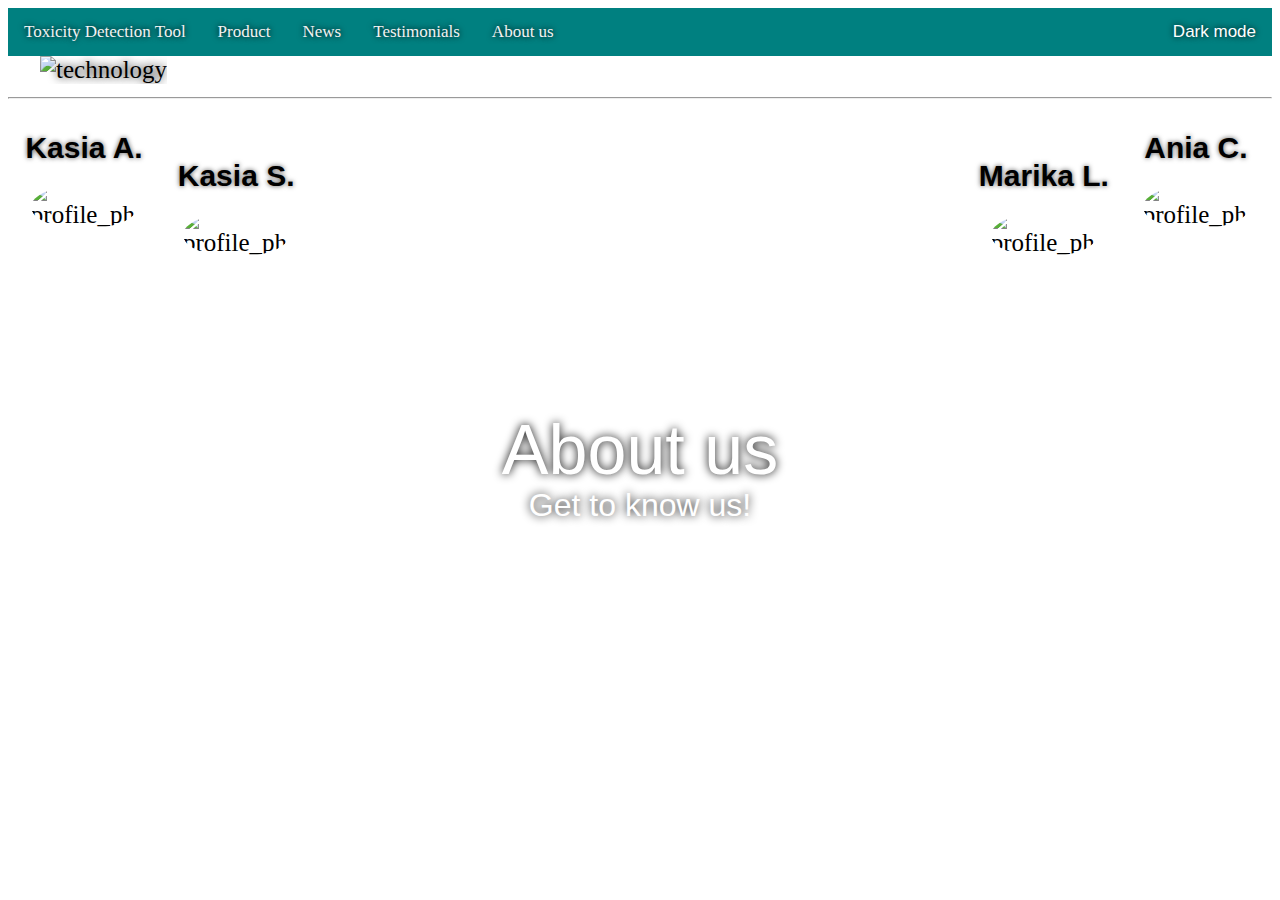
==== about_us.html @ d0967fb7 "Merge pull request #67 from NLP-UG-2020-21/lawrec" ====
<!DOCTYPE html>
<html>
<link rel="stylesheet" href="style_sheet.css">

    <div class="topnav">

        <a class = "chosen_one" href="./index.html">Toxicity Detection Tool</a>
        <a class = "chosen_one" href="./product.html">Product</a>
        <a class = "chosen_one" href="./news.html">News</a>
        <a class = "chosen_one" href="./testimonials.html">Testimonials</a>
        <a class = "chosen_one" href="./about_us.html">About us</a>
                      <!-- DARK MODE -->
        <button id='darkModeButton' class='dark darkbutton chosen_one' onclick='darkMode()'>Dark mode</button>
        <script>
          function darkMode() {
            var element = document.body;
            element.classList.toggle('dark-mode');
          }
          
    </script>

    </div>
    
    <div>
      <button onclick="topFunction()" id="myBtn" title="Go to top"><b>↑</b></button>
    </div>

    <div class="tab_title">
        <title>About us</title> 
        <link rel="icon" type="image/png" href="https://cdn2.iconfinder.com/data/icons/conceptual-mixed-2/50/frustration-angry-face-avatar-emoticon-512.png" sizes="16x10">
    </div>        

    <head>
        <meta name="viewport" content="width=device-width, initial-scale=1.0">
        <link href="https://cdn.jsdelivr.net/npm/bootstrap@5.1.3/dist/css/bootstrap.min.css" rel="stylesheet" integrity="sha384-1BmE4kWBq78iYhFldvKuhfTAU6auU8tT94WrHftjDbrCEXSU1oBoqyl2QvZ6jIW3" crossorigin="anonymous">    
    </head>

    <body>
        <div class="main_title">
            <img src="https://github.com/NLP-UG-2020-21/Wilki_Project/blob/main/Backgrounds%20and%20pictures/about_us.jpg?raw=true" alt="technology"  style="width:100%;">
            <div class="centered">About us</div>
            <a class ="reference1" href="#KasiaA"><br><br><br>Get to know us!</a>
        </div>
<hr>

        <div class="pic1">
          <h1 id="KasiaA">Kasia A.</h1>
            <center><div class="cool_photo">
              <img class="profile_photo" src="https://github.com/NLP-UG-2020-21/Wilki_Project/blob/main/Profile%20photos/ania.jpg?raw=true" alt="profile_photo" class="responsive"/>
              <div class="overlay">
                <div class="text">Hello World, I'm Kasia<br>
                  <br>
                    <a href="https://www.linkedin.com/in/katarzyna-sarzyńska-7593861b4/" target="_blank"><svg xmlns="http://www.w3.org/2000/svg" width="50" height="50" fill="currentColor" class="bi bi-linkedin" viewBox="0 0 16 16">
                      <path d="M0 1.146C0 .513.526 0 1.175 0h13.65C15.474 0 16 .513 16 1.146v13.708c0 .633-.526 1.146-1.175 1.146H1.175C.526 16 0 15.487 0 14.854V1.146zm4.943 12.248V6.169H2.542v7.225h2.401zm-1.2-8.212c.837 0 1.358-.554 1.358-1.248-.015-.709-.52-1.248-1.342-1.248-.822 0-1.359.54-1.359 1.248 0 .694.521 1.248 1.327 1.248h.016zm4.908 8.212V9.359c0-.216.016-.432.08-.586.173-.431.568-.878 1.232-.878.869 0 1.216.662 1.216 1.634v3.865h2.401V9.25c0-2.22-1.184-3.252-2.764-3.252-1.274 0-1.845.7-2.165 1.193v.025h-.016a5.54 5.54 0 0 1 .016-.025V6.169h-2.4c.03.678 0 7.225 0 7.225h2.4z"/>
                      </svg></a>
          
                      <a href="https://github.com/andkasia" target="_blank"><svg xmlns="http://www.w3.org/2000/svg" width="50" height="50" fill="black" class="bi bi-github" viewBox="0 0 16 16">
                      <path d="M8 0C3.58 0 0 3.58 0 8c0 3.54 2.29 6.53 5.47 7.59.4.07.55-.17.55-.38 0-.19-.01-.82-.01-1.49-2.01.37-2.53-.49-2.69-.94-.09-.23-.48-.94-.82-1.13-.28-.15-.68-.52-.01-.53.63-.01 1.08.58 1.23.82.72 1.21 1.87.87 2.33.66.07-.52.28-.87.51-1.07-1.78-.2-3.64-.89-3.64-3.95 0-.87.31-1.59.82-2.15-.08-.2-.36-1.02.08-2.12 0 0 .67-.21 2.2.82.64-.18 1.32-.27 2-.27.68 0 1.36.09 2 .27 1.53-1.04 2.2-.82 2.2-.82.44 1.1.16 1.92.08 2.12.51.56.82 1.27.82 2.15 0 3.07-1.87 3.75-3.65 3.95.29.25.54.73.54 1.48 0 1.07-.01 1.93-.01 2.2 0 .21.15.46.55.38A8.012 8.012 0 0 0 16 8c0-4.42-3.58-8-8-8z"/>
                      </svg></a>
                </div>
              </div>
            </div></center>
          </div>

        <div class="pic2">  
            <h1 class="Ania">Ania C.</h1>
            <center><div class="cool_photo">
                <img class="profile_photo" src="https://github.com/NLP-UG-2020-21/Wilki_Project/blob/main/Profile%20photos/ania.jpg?raw=true" alt="profile_photo" class="responsive"/>
                <div class="overlay">
                  <div class="text">Hi, my name is Ania. I have been working <br>
                    as an English tutor for several years. I graduated <br>
                    from English philology with a specialization in applied <br>
                    linguistics with English and Russian. New technologies <br>
                    became a new field of interest for me. I am taking part <br>
                    in few projects, trying to broaden my skills and knowledge <br>
                    especially in natural language processing.
                    <br><br>
                    <a href="https://www.linkedin.com/in/anna-cieśniewska-71a2a4217/" target="_blank"><svg xmlns="http://www.w3.org/2000/svg" width="50" height="50" fill="currentColor" class="bi bi-linkedin" viewBox="0 0 16 16">
                      <path d="M0 1.146C0 .513.526 0 1.175 0h13.65C15.474 0 16 .513 16 1.146v13.708c0 .633-.526 1.146-1.175 1.146H1.175C.526 16 0 15.487 0 14.854V1.146zm4.943 12.248V6.169H2.542v7.225h2.401zm-1.2-8.212c.837 0 1.358-.554 1.358-1.248-.015-.709-.52-1.248-1.342-1.248-.822 0-1.359.54-1.359 1.248 0 .694.521 1.248 1.327 1.248h.016zm4.908 8.212V9.359c0-.216.016-.432.08-.586.173-.431.568-.878 1.232-.878.869 0 1.216.662 1.216 1.634v3.865h2.401V9.25c0-2.22-1.184-3.252-2.764-3.252-1.274 0-1.845.7-2.165 1.193v.025h-.016a5.54 5.54 0 0 1 .016-.025V6.169h-2.4c.03.678 0 7.225 0 7.225h2.4z"/>
                      </svg></a>
          
                      <a href="https://github.com/AniaC97" target="_blank"><svg xmlns="http://www.w3.org/2000/svg" width="50" height="50" fill="black" class="bi bi-github" viewBox="0 0 16 16">
                      <path d="M8 0C3.58 0 0 3.58 0 8c0 3.54 2.29 6.53 5.47 7.59.4.07.55-.17.55-.38 0-.19-.01-.82-.01-1.49-2.01.37-2.53-.49-2.69-.94-.09-.23-.48-.94-.82-1.13-.28-.15-.68-.52-.01-.53.63-.01 1.08.58 1.23.82.72 1.21 1.87.87 2.33.66.07-.52.28-.87.51-1.07-1.78-.2-3.64-.89-3.64-3.95 0-.87.31-1.59.82-2.15-.08-.2-.36-1.02.08-2.12 0 0 .67-.21 2.2.82.64-.18 1.32-.27 2-.27.68 0 1.36.09 2 .27 1.53-1.04 2.2-.82 2.2-.82.44 1.1.16 1.92.08 2.12.51.56.82 1.27.82 2.15 0 3.07-1.87 3.75-3.65 3.95.29.25.54.73.54 1.48 0 1.07-.01 1.93-.01 2.2 0 .21.15.46.55.38A8.012 8.012 0 0 0 16 8c0-4.42-3.58-8-8-8z"/>
                      </svg></a></div>
                </div>
              </div></center>
        </div>
      
        <br> 

        <div class="pic3">
            <h1 class="KasiaS">Kasia S.</h1>
            <center><div class="cool_photo">
                <img class="profile_photo" src="https://github.com/NLP-UG-2020-21/Wilki_Project/blob/main/Profile%20photos/ania.jpg?raw=true" alt="profile_photo" class="responsive"/>
                <div class="overlay">
                  <div class="text"> I am an English translator with several years of <br>
                    experience, however, currently, my attention <br>
                    is mainly focused on natural language <br>
                    processing. I participated in several <br>
                    translation projects (mostly related to the <br>
                    translation of literature and games). I have <br>
                    also been editing and proofreading texts in <br>
                    the past. New technologies have recently <br>
                    become my interest, therefore, I try to create <br>
                    my programming projects.<br><br>
                    <a href="https://www.linkedin.com/in/katarzyna-sarzyńska-7593861b4/" target="_blank"><svg xmlns="http://www.w3.org/2000/svg" width="50" height="50" fill="currentColor" class="bi bi-linkedin" viewBox="0 0 16 16">
                      <path d="M0 1.146C0 .513.526 0 1.175 0h13.65C15.474 0 16 .513 16 1.146v13.708c0 .633-.526 1.146-1.175 1.146H1.175C.526 16 0 15.487 0 14.854V1.146zm4.943 12.248V6.169H2.542v7.225h2.401zm-1.2-8.212c.837 0 1.358-.554 1.358-1.248-.015-.709-.52-1.248-1.342-1.248-.822 0-1.359.54-1.359 1.248 0 .694.521 1.248 1.327 1.248h.016zm4.908 8.212V9.359c0-.216.016-.432.08-.586.173-.431.568-.878 1.232-.878.869 0 1.216.662 1.216 1.634v3.865h2.401V9.25c0-2.22-1.184-3.252-2.764-3.252-1.274 0-1.845.7-2.165 1.193v.025h-.016a5.54 5.54 0 0 1 .016-.025V6.169h-2.4c.03.678 0 7.225 0 7.225h2.4z"/>
                      </svg></a>
          
                      <a href="https://github.com/KSarzynska" target="_blank"><svg xmlns="http://www.w3.org/2000/svg" width="50" height="50" fill="black" class="bi bi-github" viewBox="0 0 16 16">
                      <path d="M8 0C3.58 0 0 3.58 0 8c0 3.54 2.29 6.53 5.47 7.59.4.07.55-.17.55-.38 0-.19-.01-.82-.01-1.49-2.01.37-2.53-.49-2.69-.94-.09-.23-.48-.94-.82-1.13-.28-.15-.68-.52-.01-.53.63-.01 1.08.58 1.23.82.72 1.21 1.87.87 2.33.66.07-.52.28-.87.51-1.07-1.78-.2-3.64-.89-3.64-3.95 0-.87.31-1.59.82-2.15-.08-.2-.36-1.02.08-2.12 0 0 .67-.21 2.2.82.64-.18 1.32-.27 2-.27.68 0 1.36.09 2 .27 1.53-1.04 2.2-.82 2.2-.82.44 1.1.16 1.92.08 2.12.51.56.82 1.27.82 2.15 0 3.07-1.87 3.75-3.65 3.95.29.25.54.73.54 1.48 0 1.07-.01 1.93-.01 2.2 0 .21.15.46.55.38A8.012 8.012 0 0 0 16 8c0-4.42-3.58-8-8-8z"/>
                      </svg></a>
                    </div>
                </div>
              </div></center>

        </div>

        <div class="pic4">
            <h1 class="Marika">Marika L.</h1>
            <center><div class="cool_photo">
                <img class="profile_photo" src="https://ibb.co/gFSH6Ht" alt="profile_photo" class="responsive"/>
                <div class="overlay">
                  <div class="text">Hello World, I'm Marika.I have completed my BA <br>
                    degree in Asia Pacific Studies. I am currently studying <br>
                    Natural Language Processing at the University of Gdansk.<br>
                    New technologies became a new field of interest for me. <br>
                    I am taking part in new projects to improve my skills.
                    <br><br>
                    <a href="https://www.linkedin.com/in/katarzyna-sarzyńska-7593861b4/" target="_blank"><svg xmlns="http://www.w3.org/2000/svg" width="50" height="50" fill="currentColor" class="bi bi-linkedin" viewBox="0 0 16 16">
                      <path d="M0 1.146C0 .513.526 0 1.175 0h13.65C15.474 0 16 .513 16 1.146v13.708c0 .633-.526 1.146-1.175 1.146H1.175C.526 16 0 15.487 0 14.854V1.146zm4.943 12.248V6.169H2.542v7.225h2.401zm-1.2-8.212c.837 0 1.358-.554 1.358-1.248-.015-.709-.52-1.248-1.342-1.248-.822 0-1.359.54-1.359 1.248 0 .694.521 1.248 1.327 1.248h.016zm4.908 8.212V9.359c0-.216.016-.432.08-.586.173-.431.568-.878 1.232-.878.869 0 1.216.662 1.216 1.634v3.865h2.401V9.25c0-2.22-1.184-3.252-2.764-3.252-1.274 0-1.845.7-2.165 1.193v.025h-.016a5.54 5.54 0 0 1 .016-.025V6.169h-2.4c.03.678 0 7.225 0 7.225h2.4z"/>
                      </svg></a>
          
                      <a href="https://github.com/mlawrec" target="_blank"><svg xmlns="http://www.w3.org/2000/svg" width="50" height="50" fill="black" class="bi bi-github" viewBox="0 0 16 16">
                      <path d="M8 0C3.58 0 0 3.58 0 8c0 3.54 2.29 6.53 5.47 7.59.4.07.55-.17.55-.38 0-.19-.01-.82-.01-1.49-2.01.37-2.53-.49-2.69-.94-.09-.23-.48-.94-.82-1.13-.28-.15-.68-.52-.01-.53.63-.01 1.08.58 1.23.82.72 1.21 1.87.87 2.33.66.07-.52.28-.87.51-1.07-1.78-.2-3.64-.89-3.64-3.95 0-.87.31-1.59.82-2.15-.08-.2-.36-1.02.08-2.12 0 0 .67-.21 2.2.82.64-.18 1.32-.27 2-.27.68 0 1.36.09 2 .27 1.53-1.04 2.2-.82 2.2-.82.44 1.1.16 1.92.08 2.12.51.56.82 1.27.82 2.15 0 3.07-1.87 3.75-3.65 3.95.29.25.54.73.54 1.48 0 1.07-.01 1.93-.01 2.2 0 .21.15.46.55.38A8.012 8.012 0 0 0 16 8c0-4.42-3.58-8-8-8z"/>
                      </svg></a>
                  </div>
                </div>
              </div></center>

        </div>
        <script src="java.js"></script>   
         <!--Loading screen-->   
         <div class='spinner-wrapper'>
          <div class="spinner"></div>
        </div>
        <script>
          let spinnerWrapper = document.querySelector('.spinner-wrapper');
      
          window.addEventListener('load', function () {
              // spinnerWrapper.style.display = 'none';
              spinnerWrapper.parentElement.removeChild(spinnerWrapper);
          });
      </script>

    </body>
</html>
---- style_sheet.css ----
/*Poniżej collapsable z indexu*/
#mainForm { 
  display: block;
  margin-left: auto;
  margin-right: auto;
  width: 40%;
  
}

/* Poniżej jest guzik do scroll up */
#myBtn {
  display: none; /* Hidden by default */
  position: fixed; /* Fixed/sticky position */
  bottom: 10px; /* Place the button at the bottom of the page */
  right: 10px; /* Place the button 30px from the right */
  z-index: 99; /* Make sure it does not overlap */
  border: none; /* Remove borders */
  outline: none; /* Remove outline */
  background-color: rgb(5, 83, 83); /* Set a background color */
  color: white; /* Text color */
  cursor: pointer; /* Add a mouse pointer on hover */
  padding: 15px; /* Some padding */
  border-radius: 20px; /* Rounded corners */
  font-size: 20px; /* Increase font size */
  font-family: 'Josefin Sans', sans-serif;
}

#myBtn:hover {
  background-color: #555; /* Add a dark-grey background on hover */
}
/* Powyżej jest guzik do scroll up */




/* Poniżej są obrazki z tekstem do about me */

.cool_photo {
  position: relative;
  width: 70%;

}

.profile_photo {
  border-radius: 50%;
  display: block;
  width: 100%;
  height: auto;
}

.responsive{
  width:100%;
  height:auto;
}

.overlay {
  position: absolute;
  bottom: 100%;
  left: 0;
  right: 0;
  background-color: rgb(5, 83, 83);
  overflow: hidden;
  width: 100%;
  height: 0;
  transition: .5s ease;
}

.cool_photo:hover .overlay {
  border-radius: 50%;
  opacity: 0.9;
  bottom: 0;
  height: 100%;
}

.text {
  white-space: nowrap; 
  color: white;
  font-size: 15px;
  position: absolute;
  overflow: hidden;
  top: 50%;
  left: 50%;
  transform: translate(-50%, -50%);
  -ms-transform: translate(-50%, -50%);
}

div.pic1 {
  float: left;
}

div.pic2 {
  float: right;
}

div.pic3 {
  float: left;
}

div.pic4 {
  float: right;
}
/* Powyżej są obrazki z tekstem do about me */


#textbox {
  width: 130px;
  box-sizing: border-box;
  border: 2px solid #ccc;
  border-radius: 4px;
  font-size: 16px;
  background-color: white;
  background-image: url('https://www.google.com/url?sa=i&url=https%3A%2F%2Ficon-icons.com%2Ficon%2Fwrite%2F176713&psig=AOvVaw1kFp3rC7qn74HLMUrngSrL&ust=1647290139997000&source=images&cd=vfe&ved=0CAsQjRxqFwoTCJjdjJX4w_YCFQAAAAAdAAAAABAF');
  background-position: 10px 10px; 
  background-repeat: no-repeat;
  padding: 12px 20px 12px 40px;
  transition: width 0.4s ease-in-out;
  margin-left: 60px;
}

#submitbutton {
  margin-left: 18cm;
  margin-left: 16cm;
  margin-bottom: 40px;
  margin-top: 20px;
}

.main_title {
  text-shadow: 0 0 10px rgb(0, 0, 0);
  width: 100%;
  max-width: 1200px;
  margin:auto;

}

.reference1{
  position: absolute;
  top: 50%;
  left: 50%;
  transform: translate(-50%, -50%);
  color: rgb(255, 255, 255);
  font-size: 32px;
  font-family: 'Josefin Sans', sans-serif;
  margin:auto;
}

.reference1:hover{
  position: absolute;
  top: 50%;
  left: 50%;
  transform: translate(-50%, -50%);
  color: rgb(5, 83, 83);
  font-size: 35px;
  font-family: 'Josefin Sans', sans-serif;
}

.chosen_one {
  text-shadow: 0 0 6px rgb(0, 0, 0);
}

.container {
    position: relative;
    text-align: center;
    color: white;
    display:flex;
  }

  /* Centered text */
.centered {
    position: absolute;
    top: 50%;
    left: 50%;
    transform: translate(-50%, -50%);
    color: white;
    font-size: 70px;
    font-family: 'Josefin Sans', sans-serif;
    margin:auto;
  }

/* Ania */

h1 {
  font-family: 'Josefin Sans', sans-serif;
  font-size: 30px;
  text-align: center;
  text-shadow: 0 0 5px rgb(87, 86, 86);
}

  h2 {
    font-family: 'Josefin Sans', sans-serif;
    font-size: 22px; 
	  position: relative;
	  background:teal;
	  border: 4px solid #fff;
	  padding: 4px 15px;
	  color: white;
	  border-radius: 20px;
    width: 700px;
  }

  h2:hover {
    font-family: 'Josefin Sans', sans-serif;
    font-size: 25px;
    background:cadetblue;
  }

  p {
    font-family: 'Josefin Sans', sans-serif;
    margin-left: 15px;
    text-align: center;

  }

  a:link {
    text-decoration: none;
  }

 /* Collapsible - to te składane menu, które można rozwinąć przez plusa z prawej :) */

 .collapsible {
  background-color: teal;
  color: white;
  cursor: pointer;
  padding: 10px;
  width: 90%;
  border: none;
  text-align: center;
  outline: none;
  font-size: 22px;
  text-align: center;
  margin-top: 10px;
  margin-bottom: 10px;
  margin-right: 150px;
  margin-left: 80px;
}

.active, .collapsible:hover {
  background-color: #339999;
}

.collapsible:after {
  content: '\002B';
  color: white;
  font-weight: bold;
  float: right;
  margin-left: 5px;
}

.collapsible.active:after {
  content: "\2212";
}

.content {
  padding: 0 18px;
  max-height: 0;
  overflow: hidden;
  transition: max-height 0.2s ease-out;

}
 /* Navigation bar style */
 .topnav {
  overflow: hidden;
  background-color: teal;
}

.topnav a {
  float: left;
  color: #f2f2f2;
  text-align: center;
  padding: 14px 16px;
  text-decoration: none;
  font-size: 17px;
}


.topnav a:hover {
  background-color: #d5e4e4;
  color: black;
}

.darkbutton:hover {
  background-color: #d5e4e4;
  color: black;  
}

.topnav a.active {
  background-color: #2c4747;
  color: white;
}
@media screen and (max-width:768px){
  p{font-size:1.5em;
} 
}
@media screen and (min-width:550px){
  p{font-size:1.5rem;
} 
}
@media screen  and (max-width:768px){
  h2{font-size:2em;
  }
}

@media screen  and (min-width:550px){
  h2{font-size:2.5em;
  }
}

@media screen  and (max-width:768px){
  h2{font-size:2rem;
  }
}

@media screen  and (max-width:768px){
  text{font-size:1.5em;
  }
}
@media screen  and (min-width:550px){
  text{font-size:1.75rem;
  }
}
/* BUTTONS DESIGN */
.radious {
  background-color: teal;
  color: white;
  border-radius: 20px ;
  border: none;
  text-align: center;
  padding: 10px 20px;
}
/* BUTTONS DESIGN koniec */


/* DARK MODE */
.darkbutton {
  background-color: teal;
  color: white;
  border: none;
  text-align: center;
  padding: 14px 16px;
  text-decoration: none;
  font-size: 17px;
  float: right;
}

body {
  background-color: white;
  color: black;
  font-size: 25px;
}

.dark-mode {
  background-color: black;
  color: white;
}


.dark-mode #textbox {
  background-color: black;
  color: white;
  text-align: justify;
}

.dark-mode .dark {
  background-color:teal;
  color: white;
  border-radius: 12px;
}

.dark-mode img {
  filter: brightness(40%);}
/* DARK MODE koniec */

/*textbox*/
#textbox {
  width: 90%;
  height: 50vh;
}

/*Loading screen*/
.spinner-wrapper{
  width: 100%;
  height: 100%;
  background-color: #ffffff;
  position: absolute;
  top: 0;
  left: 0;
  z-index: 9999;
  display: flex;
  align-items: center;
  justify-content: center;
}

.spinner {
  position: relative;
  width: 8rem;
  height: 8rem;
  border-radius: 50%;
}

.spinner::before,
.spinner:after{
  content: "";
  position: absolute;
  border-radius: 50%;
}

.spinner:before {
  width: 100%;
  height: 100%;
  background-image:linear-gradient(90deg, #124ee7 0%,#119684 100% );
  animation: spin .5s infinite linear;
  
}
.spinner:after {
  width: 90%;
  height: 90%;
  background-color: #ffffff;
  top: 50%;
  left: 50%;
  transform: translate(-50%, -50%);
}

@keyframes spin {
  to {
      transform: rotate(360deg);
  }
}

/*Infobox*/
.infoBox{
  font-size: larger;
  font-family:'Lucida Sans', 'Lucida Sans Regular', 'Lucida Grande', 'Lucida Sans Unicode', Geneva, Verdana, sans-serif;
  text-align: center;
  border-radius: 25px;
  margin: auto;
  width: 70%;
  border: 6px solid rgb(7, 133, 104);
  padding: 10px;
  }

  .infoBox2{
    font-size: larger;
    font-family:'Lucida Sans', 'Lucida Sans Regular', 'Lucida Grande', 'Lucida Sans Unicode', Geneva, Verdana, sans-serif;
    text-align: center;
    border-radius: 25px;
    margin: auto;
    width: 70%;
    border: 3px solid rgb(7, 133, 104);
    padding: 10px;
    }

  .date {
    font-size:small;
    color: #555;
    text-align: center;
  }


/* testimonials design */

#testimonials p {
  text-align: left;
}

#testimonials h5 {
  border: solid teal;
  margin-left: 18cm;
  height: 31px;
  width: 90px;
  background-color: teal;
  border-radius: 25px;
  text-align: center;
  text-shadow: 0 0 5px #9fd3c7;
  color: white;
}

/*#score {
  border: solid teal;
  margin-left: 18cm;
  height: 70px;
  width: 150px;
  background-color: teal;
  border-radius: 25px;
  text-align: center;
  text-shadow: 0 0 5px #9fd3c7;
  color: white;
}*/
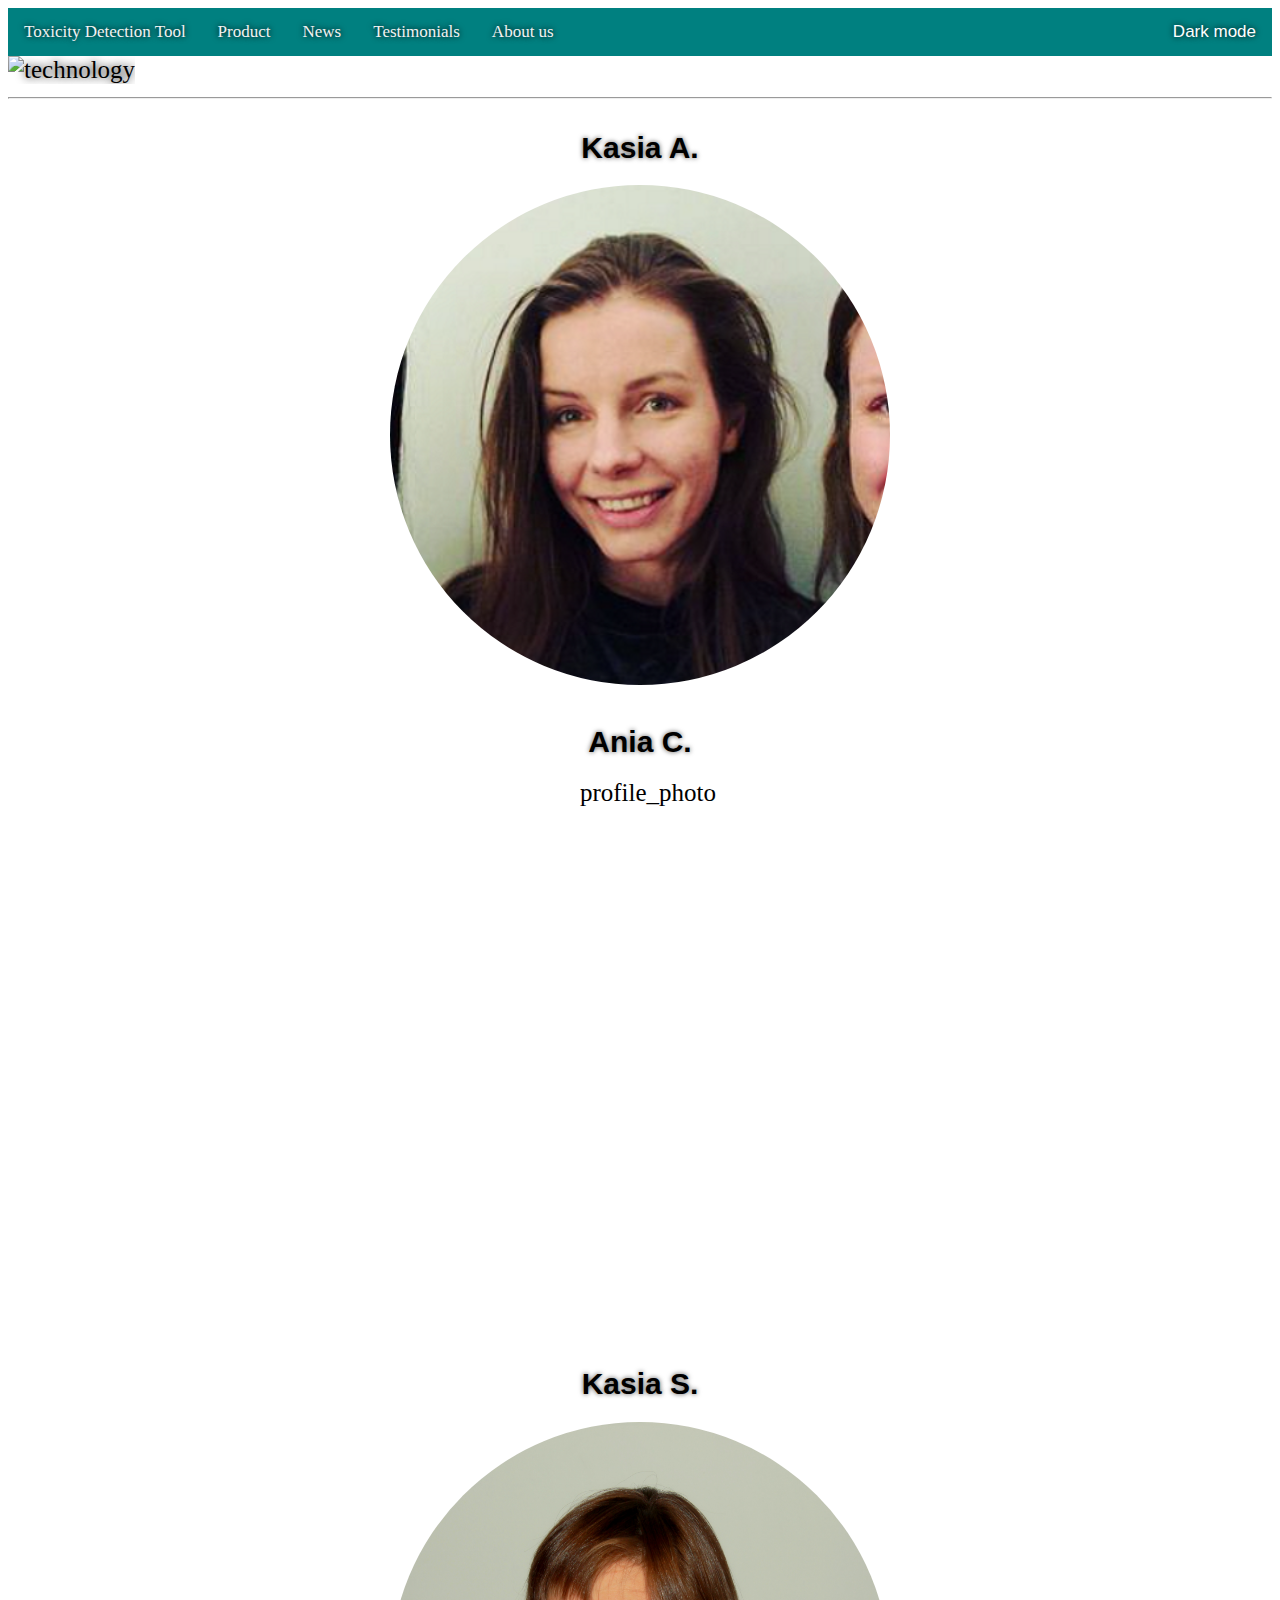
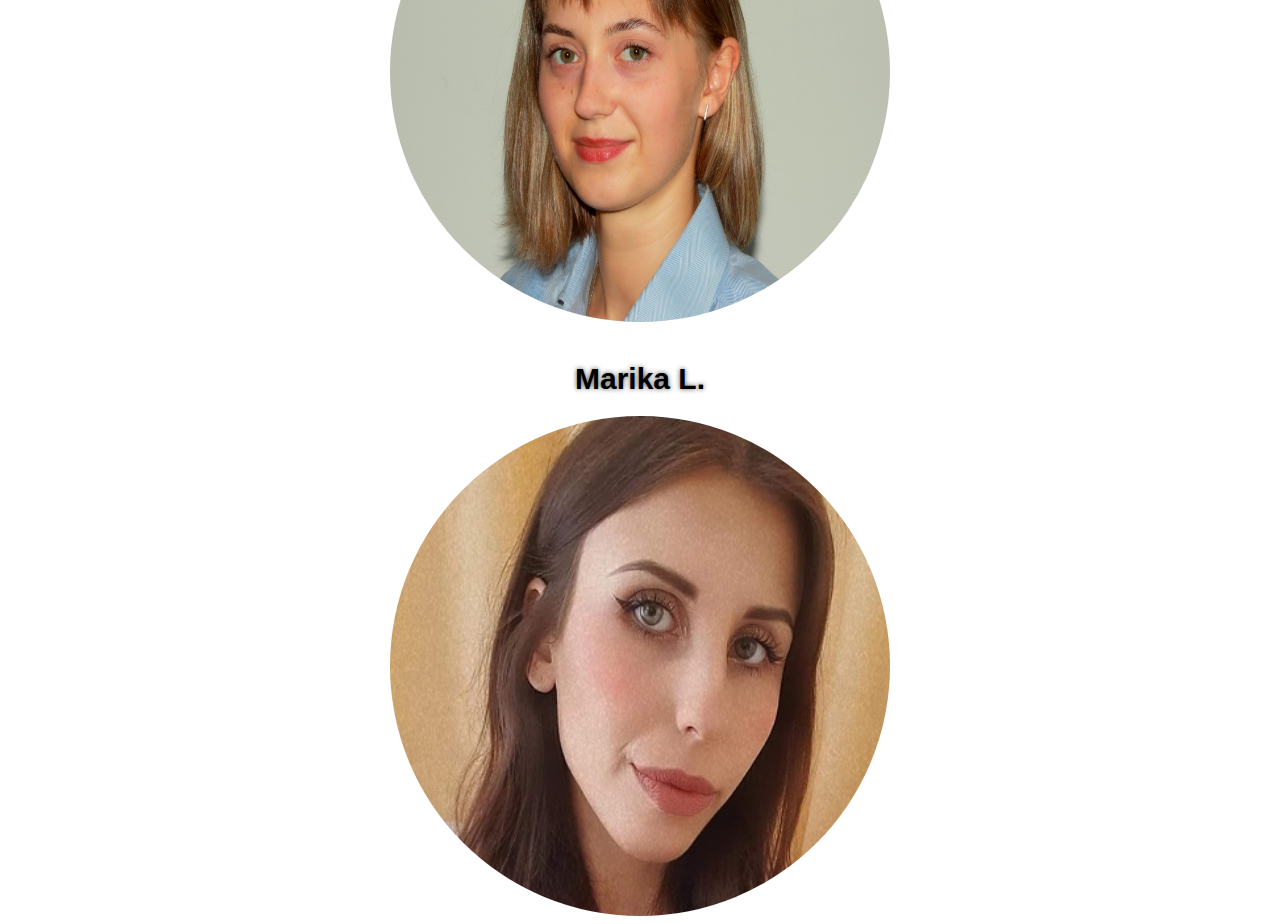
==== commit b6e04b69: "Poprawione zdjęcia" ====
--- a/about_us.html
+++ b/about_us.html
@@ -42,11 +42,11 @@
             <a class ="reference1" href="#KasiaA"><br><br><br>Get to know us!</a>
         </div>
 <hr>
-
+<div id="photo_container">
         <div class="pic1">
           <h1 id="KasiaA">Kasia A.</h1>
             <center><div class="cool_photo">
-              <img class="profile_photo" src="https://github.com/NLP-UG-2020-21/Wilki_Project/blob/main/Profile%20photos/ania.jpg?raw=true" alt="profile_photo" class="responsive"/>
+              <img class="profile_photo" src="Profile%20photos/kasiaa.png" alt="profile_photo" class="responsive"/>
               <div class="overlay">
                 <div class="text">Hello World, I'm Kasia<br>
                   <br>
@@ -65,7 +65,7 @@
         <div class="pic2">  
             <h1 class="Ania">Ania C.</h1>
             <center><div class="cool_photo">
-                <img class="profile_photo" src="https://github.com/NLP-UG-2020-21/Wilki_Project/blob/main/Profile%20photos/ania.jpg?raw=true" alt="profile_photo" class="responsive"/>
+                <img class="profile_photo" src="https://github.com/NLP-UG-2020-21/Wilki_Project/blob/main/Profile%20photos/278150816_368086591901775_7564695880168976261_n.jpg?raw=true" alt="profile_photo" class="responsive"/>
                 <div class="overlay">
                   <div class="text">Hi, my name is Ania. I have been working <br>
                     as an English tutor for several years. I graduated <br>
@@ -91,7 +91,7 @@
         <div class="pic3">
             <h1 class="KasiaS">Kasia S.</h1>
             <center><div class="cool_photo">
-                <img class="profile_photo" src="https://github.com/NLP-UG-2020-21/Wilki_Project/blob/main/Profile%20photos/ania.jpg?raw=true" alt="profile_photo" class="responsive"/>
+                <img class="profile_photo" src="Profile%20photos/kasia_s.jpg.JPG" alt="profile_photo" class="responsive"/>
                 <div class="overlay">
                   <div class="text"> I am an English translator with several years of <br>
                     experience, however, currently, my attention <br>
@@ -119,7 +119,7 @@
         <div class="pic4">
             <h1 class="Marika">Marika L.</h1>
             <center><div class="cool_photo">
-                <img class="profile_photo" src="https://ibb.co/gFSH6Ht" alt="profile_photo" class="responsive"/>
+                <img class="profile_photo" src="Profile%20photos/281904317-720325456055385-2024247439841863436-n.jpg" alt="profile_photo" class="responsive"/>
                 <div class="overlay">
                   <div class="text">Hello World, I'm Marika.I have completed my BA <br>
                     degree in Asia Pacific Studies. I am currently studying <br>
@@ -139,7 +139,8 @@
               </div></center>
 
         </div>
-        <script src="java.js"></script>   
+      </div>
+        <script src="script.js"></script>   
          <!--Loading screen-->   
          <div class='spinner-wrapper'>
           <div class="spinner"></div>
--- a/style_sheet.css
+++ b/style_sheet.css
@@ -37,8 +37,11 @@
 
 .cool_photo {
   position: relative;
-  width: 70%;
-
+}
+
+.cool_photo img {
+  width: 500px;
+  height:500px;
 }
 
 .profile_photo {
@@ -84,7 +87,18 @@
   -ms-transform: translate(-50%, -50%);
 }
 
-div.pic1 {
+#photo_container {
+  display: flex;
+  flex-wrap: wrap;
+  flex-direction: column;
+  gap: 20px;
+}
+
+#photo_container > div {
+  margin: auto;
+}
+
+/* div.pic1 {
   float: left;
 }
 
@@ -98,7 +112,7 @@
 
 div.pic4 {
   float: right;
-}
+} */
 /* Powyżej są obrazki z tekstem do about me */
 
 
@@ -126,8 +140,8 @@
 
 .main_title {
   text-shadow: 0 0 10px rgb(0, 0, 0);
-  width: 100%;
-  max-width: 1200px;
+  /*width: 100%;
+  max-width: 1200px;*/
   margin:auto;
 
 }
@@ -286,7 +300,9 @@
   background-color: #2c4747;
   color: white;
 }
-@media screen and (max-width:768px){
+
+/*RESPONSIVENESS*/
+/*@media screen and (max-width:768px){
   p{font-size:1.5em;
 } 
 }
@@ -315,8 +331,8 @@
 }
 @media screen  and (min-width:550px){
   text{font-size:1.75rem;
-  }
-}
+  } 
+}*/
 /* BUTTONS DESIGN */
 .radious {
   background-color: teal;
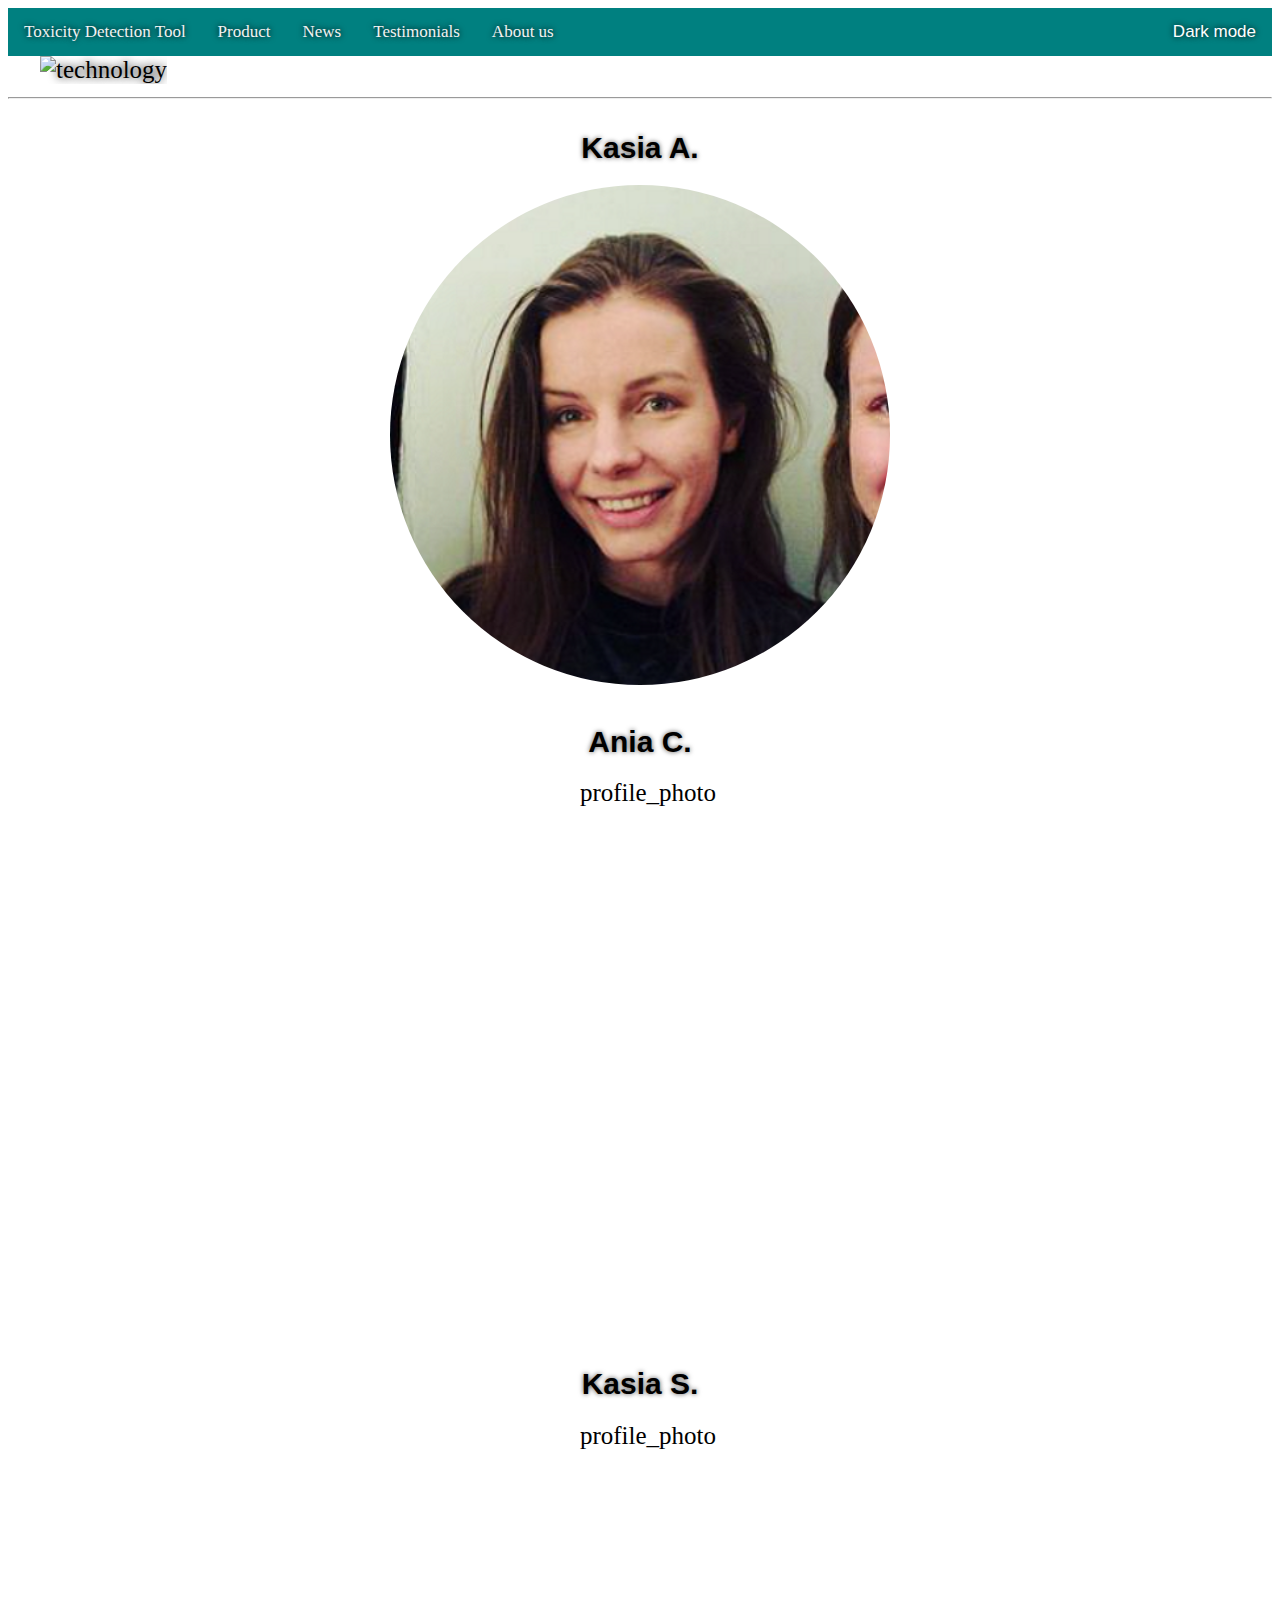
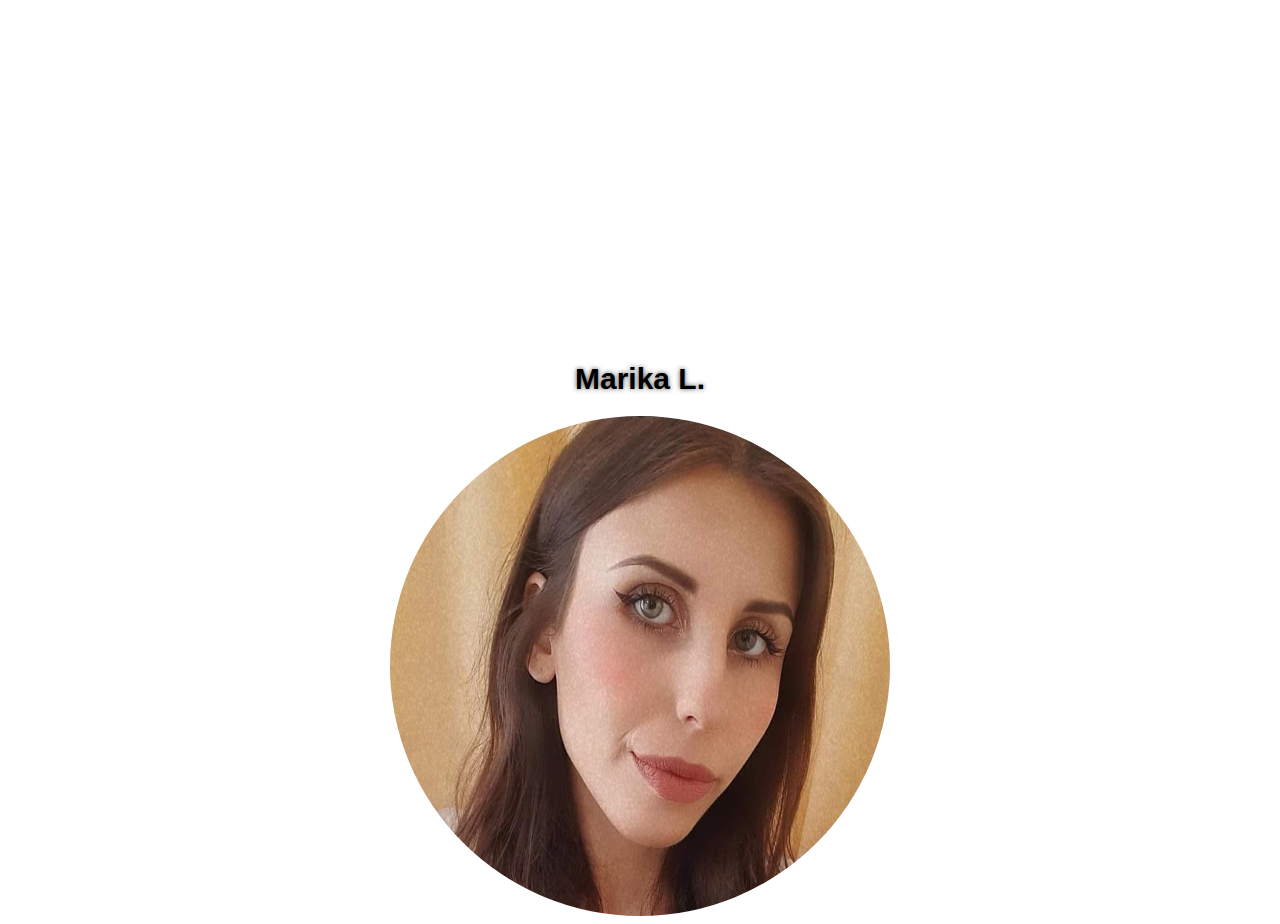
==== commit 771fea11: "troche poprawiłam wykresy" ====
--- a/about_us.html
+++ b/about_us.html
@@ -91,7 +91,7 @@
         <div class="pic3">
             <h1 class="KasiaS">Kasia S.</h1>
             <center><div class="cool_photo">
-                <img class="profile_photo" src="Profile%20photos/kasia_s.jpg.JPG" alt="profile_photo" class="responsive"/>
+                <img class="profile_photo" src="https://github.com/NLP-UG-2020-21/Wilki_Project/blob/main/Profile%20photos/kasia_s.jpg.JPG?raw=true" alt="profile_photo" class="responsive"/>
                 <div class="overlay">
                   <div class="text"> I am an English translator with several years of <br>
                     experience, however, currently, my attention <br>
--- a/style_sheet.css
+++ b/style_sheet.css
@@ -115,33 +115,60 @@
 } */
 /* Powyżej są obrazki z tekstem do about me */
 
-
-#textbox {
+#textBox {
+width: 80%;
+vertical-align: text-top;
+background-color:rgb(232, 240, 254);
+  height:200px;
+  font-size:large;
+  color: #000000;
+  margin: 0 auto;
+  padding-bottom: 175px;
+
+  position:relative; left:10%;
+}
+  #textBox input {
+    background-color:rgb(232, 240, 254);
+    vertical-align: text-top;
+    color: #000000;
+   }
+   .dark-mode #textBox {
+    width: 80%;
+    vertical-align: text-top;
+    background-color:rgb(115, 121, 131);
+      height:200px;
+      font-size:large;
+      color: #000000;
+      margin: 0 auto;
+      padding-bottom: 175px;}
+
+/*#textbox {
   width: 130px;
   box-sizing: border-box;
-  border: 2px solid #ccc;
+  border: 2px solid rgb(96, 96, 96);
   border-radius: 4px;
   font-size: 16px;
-  background-color: white;
+  background-color: rgb(96, 96, 96);
   background-image: url('https://www.google.com/url?sa=i&url=https%3A%2F%2Ficon-icons.com%2Ficon%2Fwrite%2F176713&psig=AOvVaw1kFp3rC7qn74HLMUrngSrL&ust=1647290139997000&source=images&cd=vfe&ved=0CAsQjRxqFwoTCJjdjJX4w_YCFQAAAAAdAAAAABAF');
   background-position: 10px 10px; 
   background-repeat: no-repeat;
   padding: 12px 20px 12px 40px;
   transition: width 0.4s ease-in-out;
   margin-left: 60px;
-}
+}*/
 
 #submitbutton {
-  margin-left: 18cm;
-  margin-left: 16cm;
-  margin-bottom: 40px;
-  margin-top: 20px;
-}
+  display: block;
+  margin: 0 auto;
+  color: #d5e4e4;
+  background-color:rgb(5, 83, 83);
+}
+
 
 .main_title {
   text-shadow: 0 0 10px rgb(0, 0, 0);
-  /*width: 100%;
-  max-width: 1200px;*/
+  width: 100%;
+  max-width: 1200px;
   margin:auto;
 
 }
@@ -209,6 +236,7 @@
 	  color: white;
 	  border-radius: 20px;
     width: 700px;
+    margin: 0 auto;
   }
 
   h2:hover {
@@ -300,8 +328,6 @@
   background-color: #2c4747;
   color: white;
 }
-
-/*RESPONSIVENESS*/
 /*@media screen and (max-width:768px){
   p{font-size:1.5em;
 } 
@@ -331,7 +357,7 @@
 }
 @media screen  and (min-width:550px){
   text{font-size:1.75rem;
-  } 
+  }
 }*/
 /* BUTTONS DESIGN */
 .radious {
@@ -487,17 +513,14 @@
   text-align: center;
   text-shadow: 0 0 5px #9fd3c7;
   color: white;
-}
-
-/*#score {
-  border: solid teal;
-  margin-left: 18cm;
-  height: 70px;
-  width: 150px;
-  background-color: teal;
-  border-radius: 25px;
-  text-align: center;
-  text-shadow: 0 0 5px #9fd3c7;
-  color: white;
-}*/
-  +  margin: 0 auto;
+}
+
+
+#myChart {
+  float: left;
+}
+
+#pieChart {
+  float: right;
+}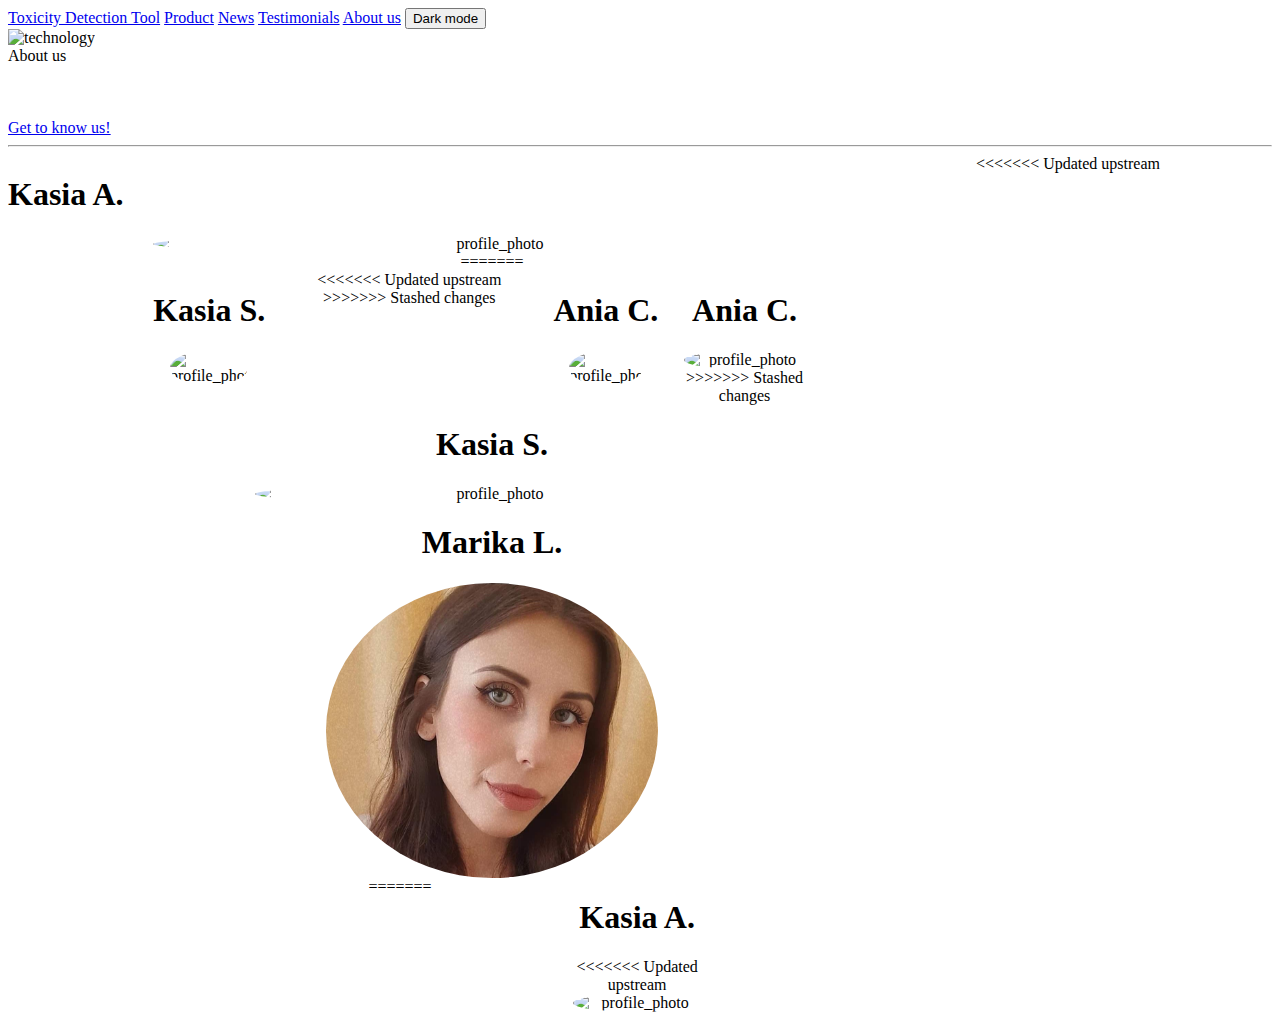
==== commit b83cf5f6: "Poprawki" ====
--- a/about_us.html
+++ b/about_us.html
@@ -42,30 +42,75 @@
             <a class ="reference1" href="#KasiaA"><br><br><br>Get to know us!</a>
         </div>
 <hr>
-<div id="photo_container">
+<<<<<<< Updated upstream
+
         <div class="pic1">
           <h1 id="KasiaA">Kasia A.</h1>
             <center><div class="cool_photo">
-              <img class="profile_photo" src="Profile%20photos/kasiaa.png" alt="profile_photo" class="responsive"/>
+              <img class="profile_photo" src="https://github.com/NLP-UG-2020-21/Wilki_Project/blob/main/Profile%20photos/ania.jpg?raw=true" alt="profile_photo" class="responsive"/>
+=======
+<div id="photo_container">
+  <div class="container">
+    <div class="row">
+      <div class="col">
+        <div class="pic1">
+          <h1 class="KasiaS">Kasia S.</h1>
+         <center><div class="cool_photo">
+             <img class="profile_photo" src="https://github.com/NLP-UG-2020-21/Wilki_Project/blob/main/Profile%20photos/kasia_s.jpg.JPG?raw=true" alt="profile_photo" class="responsive"/>
+             <div class="overlay">
+                <div class="text"> I am an English translator with several years of <br>
+                 experience, however, currently, my attention <br>
+                 is mainly focused on natural language <br>
+                 processing. I participated in several <br>
+                 translation projects (mostly related to the <br>
+                 translation of literature and games). I have <br>
+                 also been editing and proofreading texts in <br>
+                 the past. New technologies have recently <br>
+                 become my interest, therefore, I try to create <br>
+                 my programming projects.<br><br>
+                  <a href="https://www.linkedin.com/in/katarzyna-sarzyńska-7593861b4/" target="_blank"><svg xmlns="http://www.w3.org/2000/svg" width="50" height="50" fill="currentColor" class="bi bi-linkedin" viewBox="0 0 16 16">
+                   <path d="M0 1.146C0 .513.526 0 1.175 0h13.65C15.474 0 16 .513 16 1.146v13.708c0 .633-.526 1.146-1.175 1.146H1.175C.526 16 0 15.487 0 14.854V1.146zm4.943 12.248V6.169H2.542v7.225h2.401zm-1.2-8.212c.837 0 1.358-.554 1.358-1.248-.015-.709-.52-1.248-1.342-1.248-.822 0-1.359.54-1.359 1.248 0 .694.521 1.248 1.327 1.248h.016zm4.908 8.212V9.359c0-.216.016-.432.08-.586.173-.431.568-.878 1.232-.878.869 0 1.216.662 1.216 1.634v3.865h2.401V9.25c0-2.22-1.184-3.252-2.764-3.252-1.274 0-1.845.7-2.165 1.193v.025h-.016a5.54 5.54 0 0 1 .016-.025V6.169h-2.4c.03.678 0 7.225 0 7.225h2.4z"/>
+                   </svg></a>
+           
+                   <a href="https://github.com/KSarzynska" target="_blank"><svg xmlns="http://www.w3.org/2000/svg" width="50" height="50" fill="black" class="bi bi-github" viewBox="0 0 16 16">
+                   <path d="M8 0C3.58 0 0 3.58 0 8c0 3.54 2.29 6.53 5.47 7.59.4.07.55-.17.55-.38 0-.19-.01-.82-.01-1.49-2.01.37-2.53-.49-2.69-.94-.09-.23-.48-.94-.82-1.13-.28-.15-.68-.52-.01-.53.63-.01 1.08.58 1.23.82.72 1.21 1.87.87 2.33.66.07-.52.28-.87.51-1.07-1.78-.2-3.64-.89-3.64-3.95 0-.87.31-1.59.82-2.15-.08-.2-.36-1.02.08-2.12 0 0 .67-.21 2.2.82.64-.18 1.32-.27 2-.27.68 0 1.36.09 2 .27 1.53-1.04 2.2-.82 2.2-.82.44 1.1.16 1.92.08 2.12.51.56.82 1.27.82 2.15 0 3.07-1.87 3.75-3.65 3.95.29.25.54.73.54 1.48 0 1.07-.01 1.93-.01 2.2 0 .21.15.46.55.38A8.012 8.012 0 0 0 16 8c0-4.42-3.58-8-8-8z"/>
+                   </svg></a>
+                 </div>
+             </div>
+           </div></center>
+          </div>
+      </div>
+      <div class="col">
+        <div class="pic2">  
+          <h1 class="Ania">Ania C.</h1>
+          <center><div class="cool_photo">
+              <img class="profile_photo" src="https://github.com/NLP-UG-2020-21/Wilki_Project/blob/main/Profile%20photos/278150816_368086591901775_7564695880168976261_n.jpg?raw=true" alt="profile_photo" class="responsive"/>
+>>>>>>> Stashed changes
               <div class="overlay">
-                <div class="text">Hello World, I'm Kasia<br>
-                  <br>
-                    <a href="https://www.linkedin.com/in/katarzyna-sarzyńska-7593861b4/" target="_blank"><svg xmlns="http://www.w3.org/2000/svg" width="50" height="50" fill="currentColor" class="bi bi-linkedin" viewBox="0 0 16 16">
-                      <path d="M0 1.146C0 .513.526 0 1.175 0h13.65C15.474 0 16 .513 16 1.146v13.708c0 .633-.526 1.146-1.175 1.146H1.175C.526 16 0 15.487 0 14.854V1.146zm4.943 12.248V6.169H2.542v7.225h2.401zm-1.2-8.212c.837 0 1.358-.554 1.358-1.248-.015-.709-.52-1.248-1.342-1.248-.822 0-1.359.54-1.359 1.248 0 .694.521 1.248 1.327 1.248h.016zm4.908 8.212V9.359c0-.216.016-.432.08-.586.173-.431.568-.878 1.232-.878.869 0 1.216.662 1.216 1.634v3.865h2.401V9.25c0-2.22-1.184-3.252-2.764-3.252-1.274 0-1.845.7-2.165 1.193v.025h-.016a5.54 5.54 0 0 1 .016-.025V6.169h-2.4c.03.678 0 7.225 0 7.225h2.4z"/>
-                      </svg></a>
-          
-                      <a href="https://github.com/andkasia" target="_blank"><svg xmlns="http://www.w3.org/2000/svg" width="50" height="50" fill="black" class="bi bi-github" viewBox="0 0 16 16">
-                      <path d="M8 0C3.58 0 0 3.58 0 8c0 3.54 2.29 6.53 5.47 7.59.4.07.55-.17.55-.38 0-.19-.01-.82-.01-1.49-2.01.37-2.53-.49-2.69-.94-.09-.23-.48-.94-.82-1.13-.28-.15-.68-.52-.01-.53.63-.01 1.08.58 1.23.82.72 1.21 1.87.87 2.33.66.07-.52.28-.87.51-1.07-1.78-.2-3.64-.89-3.64-3.95 0-.87.31-1.59.82-2.15-.08-.2-.36-1.02.08-2.12 0 0 .67-.21 2.2.82.64-.18 1.32-.27 2-.27.68 0 1.36.09 2 .27 1.53-1.04 2.2-.82 2.2-.82.44 1.1.16 1.92.08 2.12.51.56.82 1.27.82 2.15 0 3.07-1.87 3.75-3.65 3.95.29.25.54.73.54 1.48 0 1.07-.01 1.93-.01 2.2 0 .21.15.46.55.38A8.012 8.012 0 0 0 16 8c0-4.42-3.58-8-8-8z"/>
-                      </svg></a>
-                </div>
+                <div class="text">Hi, my name is Ania. I have been working <br>
+                  as an English tutor for several years. I graduated <br>
+                  from English philology with a specialization in applied <br>
+                  linguistics with English and Russian. New technologies <br>
+                  became a new field of interest for me. I am taking part <br>
+                  in few projects, trying to broaden my skills and knowledge <br>
+                  especially in natural language processing.
+                  <br><br>
+                  <a href="https://www.linkedin.com/in/anna-cieśniewska-71a2a4217/" target="_blank"><svg xmlns="http://www.w3.org/2000/svg" width="50" height="50" fill="currentColor" class="bi bi-linkedin" viewBox="0 0 16 16">
+                    <path d="M0 1.146C0 .513.526 0 1.175 0h13.65C15.474 0 16 .513 16 1.146v13.708c0 .633-.526 1.146-1.175 1.146H1.175C.526 16 0 15.487 0 14.854V1.146zm4.943 12.248V6.169H2.542v7.225h2.401zm-1.2-8.212c.837 0 1.358-.554 1.358-1.248-.015-.709-.52-1.248-1.342-1.248-.822 0-1.359.54-1.359 1.248 0 .694.521 1.248 1.327 1.248h.016zm4.908 8.212V9.359c0-.216.016-.432.08-.586.173-.431.568-.878 1.232-.878.869 0 1.216.662 1.216 1.634v3.865h2.401V9.25c0-2.22-1.184-3.252-2.764-3.252-1.274 0-1.845.7-2.165 1.193v.025h-.016a5.54 5.54 0 0 1 .016-.025V6.169h-2.4c.03.678 0 7.225 0 7.225h2.4z"/>
+                    </svg></a>
+        
+                    <a href="https://github.com/AniaC97" target="_blank"><svg xmlns="http://www.w3.org/2000/svg" width="50" height="50" fill="black" class="bi bi-github" viewBox="0 0 16 16">
+                    <path d="M8 0C3.58 0 0 3.58 0 8c0 3.54 2.29 6.53 5.47 7.59.4.07.55-.17.55-.38 0-.19-.01-.82-.01-1.49-2.01.37-2.53-.49-2.69-.94-.09-.23-.48-.94-.82-1.13-.28-.15-.68-.52-.01-.53.63-.01 1.08.58 1.23.82.72 1.21 1.87.87 2.33.66.07-.52.28-.87.51-1.07-1.78-.2-3.64-.89-3.64-3.95 0-.87.31-1.59.82-2.15-.08-.2-.36-1.02.08-2.12 0 0 .67-.21 2.2.82.64-.18 1.32-.27 2-.27.68 0 1.36.09 2 .27 1.53-1.04 2.2-.82 2.2-.82.44 1.1.16 1.92.08 2.12.51.56.82 1.27.82 2.15 0 3.07-1.87 3.75-3.65 3.95.29.25.54.73.54 1.48 0 1.07-.01 1.93-.01 2.2 0 .21.15.46.55.38A8.012 8.012 0 0 0 16 8c0-4.42-3.58-8-8-8z"/>
+                    </svg></a></div>
               </div>
             </div></center>
           </div>
+<<<<<<< Updated upstream
 
         <div class="pic2">  
             <h1 class="Ania">Ania C.</h1>
             <center><div class="cool_photo">
-                <img class="profile_photo" src="https://github.com/NLP-UG-2020-21/Wilki_Project/blob/main/Profile%20photos/278150816_368086591901775_7564695880168976261_n.jpg?raw=true" alt="profile_photo" class="responsive"/>
+                <img class="profile_photo" src="https://github.com/NLP-UG-2020-21/Wilki_Project/blob/main/Profile%20photos/ania.jpg?raw=true" alt="profile_photo" class="responsive"/>
                 <div class="overlay">
                   <div class="text">Hi, my name is Ania. I have been working <br>
                     as an English tutor for several years. I graduated <br>
@@ -91,7 +136,7 @@
         <div class="pic3">
             <h1 class="KasiaS">Kasia S.</h1>
             <center><div class="cool_photo">
-                <img class="profile_photo" src="https://github.com/NLP-UG-2020-21/Wilki_Project/blob/main/Profile%20photos/kasia_s.jpg.JPG?raw=true" alt="profile_photo" class="responsive"/>
+                <img class="profile_photo" src="https://github.com/NLP-UG-2020-21/Wilki_Project/blob/main/Profile%20photos/ania.jpg?raw=true" alt="profile_photo" class="responsive"/>
                 <div class="overlay">
                   <div class="text"> I am an English translator with several years of <br>
                     experience, however, currently, my attention <br>
@@ -111,15 +156,40 @@
                       <path d="M8 0C3.58 0 0 3.58 0 8c0 3.54 2.29 6.53 5.47 7.59.4.07.55-.17.55-.38 0-.19-.01-.82-.01-1.49-2.01.37-2.53-.49-2.69-.94-.09-.23-.48-.94-.82-1.13-.28-.15-.68-.52-.01-.53.63-.01 1.08.58 1.23.82.72 1.21 1.87.87 2.33.66.07-.52.28-.87.51-1.07-1.78-.2-3.64-.89-3.64-3.95 0-.87.31-1.59.82-2.15-.08-.2-.36-1.02.08-2.12 0 0 .67-.21 2.2.82.64-.18 1.32-.27 2-.27.68 0 1.36.09 2 .27 1.53-1.04 2.2-.82 2.2-.82.44 1.1.16 1.92.08 2.12.51.56.82 1.27.82 2.15 0 3.07-1.87 3.75-3.65 3.95.29.25.54.73.54 1.48 0 1.07-.01 1.93-.01 2.2 0 .21.15.46.55.38A8.012 8.012 0 0 0 16 8c0-4.42-3.58-8-8-8z"/>
                       </svg></a>
                     </div>
+=======
+      </div>
+      <div class="w-100"></div>
+      <div class="col">
+        <div class="pic3">
+          <h1 class="Marika">Marika L.</h1>
+          <center><div class="cool_photo">
+              <img class="profile_photo" src="Profile%20photos/281904317-720325456055385-2024247439841863436-n.jpg" alt="profile_photo" class="responsive"/>
+              <div class="overlay">
+                <div class="text">Hello World, I'm Marika.I have completed my BA <br>
+                  degree in Asia Pacific Studies. I am currently studying <br>
+                  Natural Language Processing at the University of Gdansk.<br>
+                  New technologies became a new field of interest for me. <br>
+                  I am taking part in new projects to improve my skills.
+                  <br><br>
+                  <a href="https://www.linkedin.com/in/katarzyna-sarzyńska-7593861b4/" target="_blank"><svg xmlns="http://www.w3.org/2000/svg" width="50" height="50" fill="currentColor" class="bi bi-linkedin" viewBox="0 0 16 16">
+                    <path d="M0 1.146C0 .513.526 0 1.175 0h13.65C15.474 0 16 .513 16 1.146v13.708c0 .633-.526 1.146-1.175 1.146H1.175C.526 16 0 15.487 0 14.854V1.146zm4.943 12.248V6.169H2.542v7.225h2.401zm-1.2-8.212c.837 0 1.358-.554 1.358-1.248-.015-.709-.52-1.248-1.342-1.248-.822 0-1.359.54-1.359 1.248 0 .694.521 1.248 1.327 1.248h.016zm4.908 8.212V9.359c0-.216.016-.432.08-.586.173-.431.568-.878 1.232-.878.869 0 1.216.662 1.216 1.634v3.865h2.401V9.25c0-2.22-1.184-3.252-2.764-3.252-1.274 0-1.845.7-2.165 1.193v.025h-.016a5.54 5.54 0 0 1 .016-.025V6.169h-2.4c.03.678 0 7.225 0 7.225h2.4z"/>
+                    </svg></a>
+            
+                    <a href="https://github.com/mlawrec" target="_blank"><svg xmlns="http://www.w3.org/2000/svg" width="50" height="50" fill="black" class="bi bi-github" viewBox="0 0 16 16">
+                    <path d="M8 0C3.58 0 0 3.58 0 8c0 3.54 2.29 6.53 5.47 7.59.4.07.55-.17.55-.38 0-.19-.01-.82-.01-1.49-2.01.37-2.53-.49-2.69-.94-.09-.23-.48-.94-.82-1.13-.28-.15-.68-.52-.01-.53.63-.01 1.08.58 1.23.82.72 1.21 1.87.87 2.33.66.07-.52.28-.87.51-1.07-1.78-.2-3.64-.89-3.64-3.95 0-.87.31-1.59.82-2.15-.08-.2-.36-1.02.08-2.12 0 0 .67-.21 2.2.82.64-.18 1.32-.27 2-.27.68 0 1.36.09 2 .27 1.53-1.04 2.2-.82 2.2-.82.44 1.1.16 1.92.08 2.12.51.56.82 1.27.82 2.15 0 3.07-1.87 3.75-3.65 3.95.29.25.54.73.54 1.48 0 1.07-.01 1.93-.01 2.2 0 .21.15.46.55.38A8.012 8.012 0 0 0 16 8c0-4.42-3.58-8-8-8z"/>
+                    </svg></a>
+>>>>>>> Stashed changes
                 </div>
-              </div></center>
-
-        </div>
-
+               </div>
+            </div></center>
+     </div>
+      </div>
+      <div class="col">
         <div class="pic4">
-            <h1 class="Marika">Marika L.</h1>
-            <center><div class="cool_photo">
-                <img class="profile_photo" src="Profile%20photos/281904317-720325456055385-2024247439841863436-n.jpg" alt="profile_photo" class="responsive"/>
+          <h1 class="KasiaA">Kasia A.</h1>
+            <center><div class="cool_photo">
+<<<<<<< Updated upstream
+                <img class="profile_photo" src="https://ibb.co/gFSH6Ht" alt="profile_photo" class="responsive"/>
                 <div class="overlay">
                   <div class="text">Hello World, I'm Marika.I have completed my BA <br>
                     degree in Asia Pacific Studies. I am currently studying <br>
@@ -127,20 +197,35 @@
                     New technologies became a new field of interest for me. <br>
                     I am taking part in new projects to improve my skills.
                     <br><br>
+=======
+              <img class="profile_photo" src="Profile%20photos/kasiaa.png" alt="profile_photo" class="responsive"/>
+              <div class="overlay">
+                <div class="text">Hello World, I'm Kasia<br>
+                  <br>
+>>>>>>> Stashed changes
                     <a href="https://www.linkedin.com/in/katarzyna-sarzyńska-7593861b4/" target="_blank"><svg xmlns="http://www.w3.org/2000/svg" width="50" height="50" fill="currentColor" class="bi bi-linkedin" viewBox="0 0 16 16">
                       <path d="M0 1.146C0 .513.526 0 1.175 0h13.65C15.474 0 16 .513 16 1.146v13.708c0 .633-.526 1.146-1.175 1.146H1.175C.526 16 0 15.487 0 14.854V1.146zm4.943 12.248V6.169H2.542v7.225h2.401zm-1.2-8.212c.837 0 1.358-.554 1.358-1.248-.015-.709-.52-1.248-1.342-1.248-.822 0-1.359.54-1.359 1.248 0 .694.521 1.248 1.327 1.248h.016zm4.908 8.212V9.359c0-.216.016-.432.08-.586.173-.431.568-.878 1.232-.878.869 0 1.216.662 1.216 1.634v3.865h2.401V9.25c0-2.22-1.184-3.252-2.764-3.252-1.274 0-1.845.7-2.165 1.193v.025h-.016a5.54 5.54 0 0 1 .016-.025V6.169h-2.4c.03.678 0 7.225 0 7.225h2.4z"/>
                       </svg></a>
           
-                      <a href="https://github.com/mlawrec" target="_blank"><svg xmlns="http://www.w3.org/2000/svg" width="50" height="50" fill="black" class="bi bi-github" viewBox="0 0 16 16">
+                      <a href="https://github.com/andkasia" target="_blank"><svg xmlns="http://www.w3.org/2000/svg" width="50" height="50" fill="black" class="bi bi-github" viewBox="0 0 16 16">
                       <path d="M8 0C3.58 0 0 3.58 0 8c0 3.54 2.29 6.53 5.47 7.59.4.07.55-.17.55-.38 0-.19-.01-.82-.01-1.49-2.01.37-2.53-.49-2.69-.94-.09-.23-.48-.94-.82-1.13-.28-.15-.68-.52-.01-.53.63-.01 1.08.58 1.23.82.72 1.21 1.87.87 2.33.66.07-.52.28-.87.51-1.07-1.78-.2-3.64-.89-3.64-3.95 0-.87.31-1.59.82-2.15-.08-.2-.36-1.02.08-2.12 0 0 .67-.21 2.2.82.64-.18 1.32-.27 2-.27.68 0 1.36.09 2 .27 1.53-1.04 2.2-.82 2.2-.82.44 1.1.16 1.92.08 2.12.51.56.82 1.27.82 2.15 0 3.07-1.87 3.75-3.65 3.95.29.25.54.73.54 1.48 0 1.07-.01 1.93-.01 2.2 0 .21.15.46.55.38A8.012 8.012 0 0 0 16 8c0-4.42-3.58-8-8-8z"/>
                       </svg></a>
-                  </div>
                 </div>
+<<<<<<< Updated upstream
               </div></center>
 
         </div>
-      </div>
+        <script src="java.js"></script>   
+=======
+              </div>
+            </div></center>
+      </div>
+      </div>
+    </div>
+  </div>
+  
         <script src="script.js"></script>   
+>>>>>>> Stashed changes
          <!--Loading screen-->   
          <div class='spinner-wrapper'>
           <div class="spinner"></div>
--- a/style_sheet.css
+++ b/style_sheet.css
@@ -37,11 +37,8 @@
 
 .cool_photo {
   position: relative;
-}
-
-.cool_photo img {
-  width: 500px;
-  height:500px;
+  width: 70%;
+
 }
 
 .profile_photo {
@@ -63,9 +60,10 @@
   right: 0;
   background-color: rgb(5, 83, 83);
   overflow: hidden;
-  width: 100%;
+  width: 80%;
   height: 0;
   transition: .5s ease;
+  margin-left: 65px;
 }
 
 .cool_photo:hover .overlay {
@@ -87,18 +85,7 @@
   -ms-transform: translate(-50%, -50%);
 }
 
-#photo_container {
-  display: flex;
-  flex-wrap: wrap;
-  flex-direction: column;
-  gap: 20px;
-}
-
-#photo_container > div {
-  margin: auto;
-}
-
-/* div.pic1 {
+div.pic1 {
   float: left;
 }
 
@@ -112,9 +99,13 @@
 
 div.pic4 {
   float: right;
-} */
+}
 /* Powyżej są obrazki z tekstem do about me */
 
+<<<<<<< Updated upstream
+
+#textbox {
+=======
 #textBox {
 width: 80%;
 vertical-align: text-top;
@@ -138,32 +129,32 @@
     background-color:rgb(115, 121, 131);
       height:200px;
       font-size:large;
-      color: #000000;
+      color: #F3F3F3;
       margin: 0 auto;
       padding-bottom: 175px;}
 
 /*#textbox {
+>>>>>>> Stashed changes
   width: 130px;
   box-sizing: border-box;
-  border: 2px solid rgb(96, 96, 96);
+  border: 2px solid #ccc;
   border-radius: 4px;
   font-size: 16px;
-  background-color: rgb(96, 96, 96);
+  background-color: white;
   background-image: url('https://www.google.com/url?sa=i&url=https%3A%2F%2Ficon-icons.com%2Ficon%2Fwrite%2F176713&psig=AOvVaw1kFp3rC7qn74HLMUrngSrL&ust=1647290139997000&source=images&cd=vfe&ved=0CAsQjRxqFwoTCJjdjJX4w_YCFQAAAAAdAAAAABAF');
   background-position: 10px 10px; 
   background-repeat: no-repeat;
   padding: 12px 20px 12px 40px;
   transition: width 0.4s ease-in-out;
   margin-left: 60px;
-}*/
+}
 
 #submitbutton {
-  display: block;
-  margin: 0 auto;
-  color: #d5e4e4;
-  background-color:rgb(5, 83, 83);
-}
-
+  margin-left: 18cm;
+  margin-left: 16cm;
+  margin-bottom: 40px;
+  margin-top: 20px;
+}
 
 .main_title {
   text-shadow: 0 0 10px rgb(0, 0, 0);
@@ -226,6 +217,7 @@
   text-shadow: 0 0 5px rgb(87, 86, 86);
 }
 
+
   h2 {
     font-family: 'Josefin Sans', sans-serif;
     font-size: 22px; 
@@ -236,7 +228,6 @@
 	  color: white;
 	  border-radius: 20px;
     width: 700px;
-    margin: 0 auto;
   }
 
   h2:hover {
@@ -328,7 +319,7 @@
   background-color: #2c4747;
   color: white;
 }
-/*@media screen and (max-width:768px){
+@media screen and (max-width:768px){
   p{font-size:1.5em;
 } 
 }
@@ -358,7 +349,7 @@
 @media screen  and (min-width:550px){
   text{font-size:1.75rem;
   }
-}*/
+}
 /* BUTTONS DESIGN */
 .radious {
   background-color: teal;
@@ -392,13 +383,6 @@
 .dark-mode {
   background-color: black;
   color: white;
-}
-
-
-.dark-mode #textbox {
-  background-color: black;
-  color: white;
-  text-align: justify;
 }
 
 .dark-mode .dark {
@@ -507,20 +491,31 @@
   border: solid teal;
   margin-left: 18cm;
   height: 31px;
-  width: 90px;
+  width: 110px;
   background-color: teal;
   border-radius: 25px;
   text-align: center;
   text-shadow: 0 0 5px #9fd3c7;
   color: white;
-  margin: 0 auto;
-}
-
-
-#myChart {
+}
+
+
+#toxChart {
   float: left;
 }
 
-#pieChart {
+#sexChart {
+  float: left;
+  margin-left: 40px;
+}
+
+#thrChart {
   float: right;
-}+}
+
+#negChart {
+  display: block;
+  margin-left: auto;
+  margin-right: auto;
+}
+
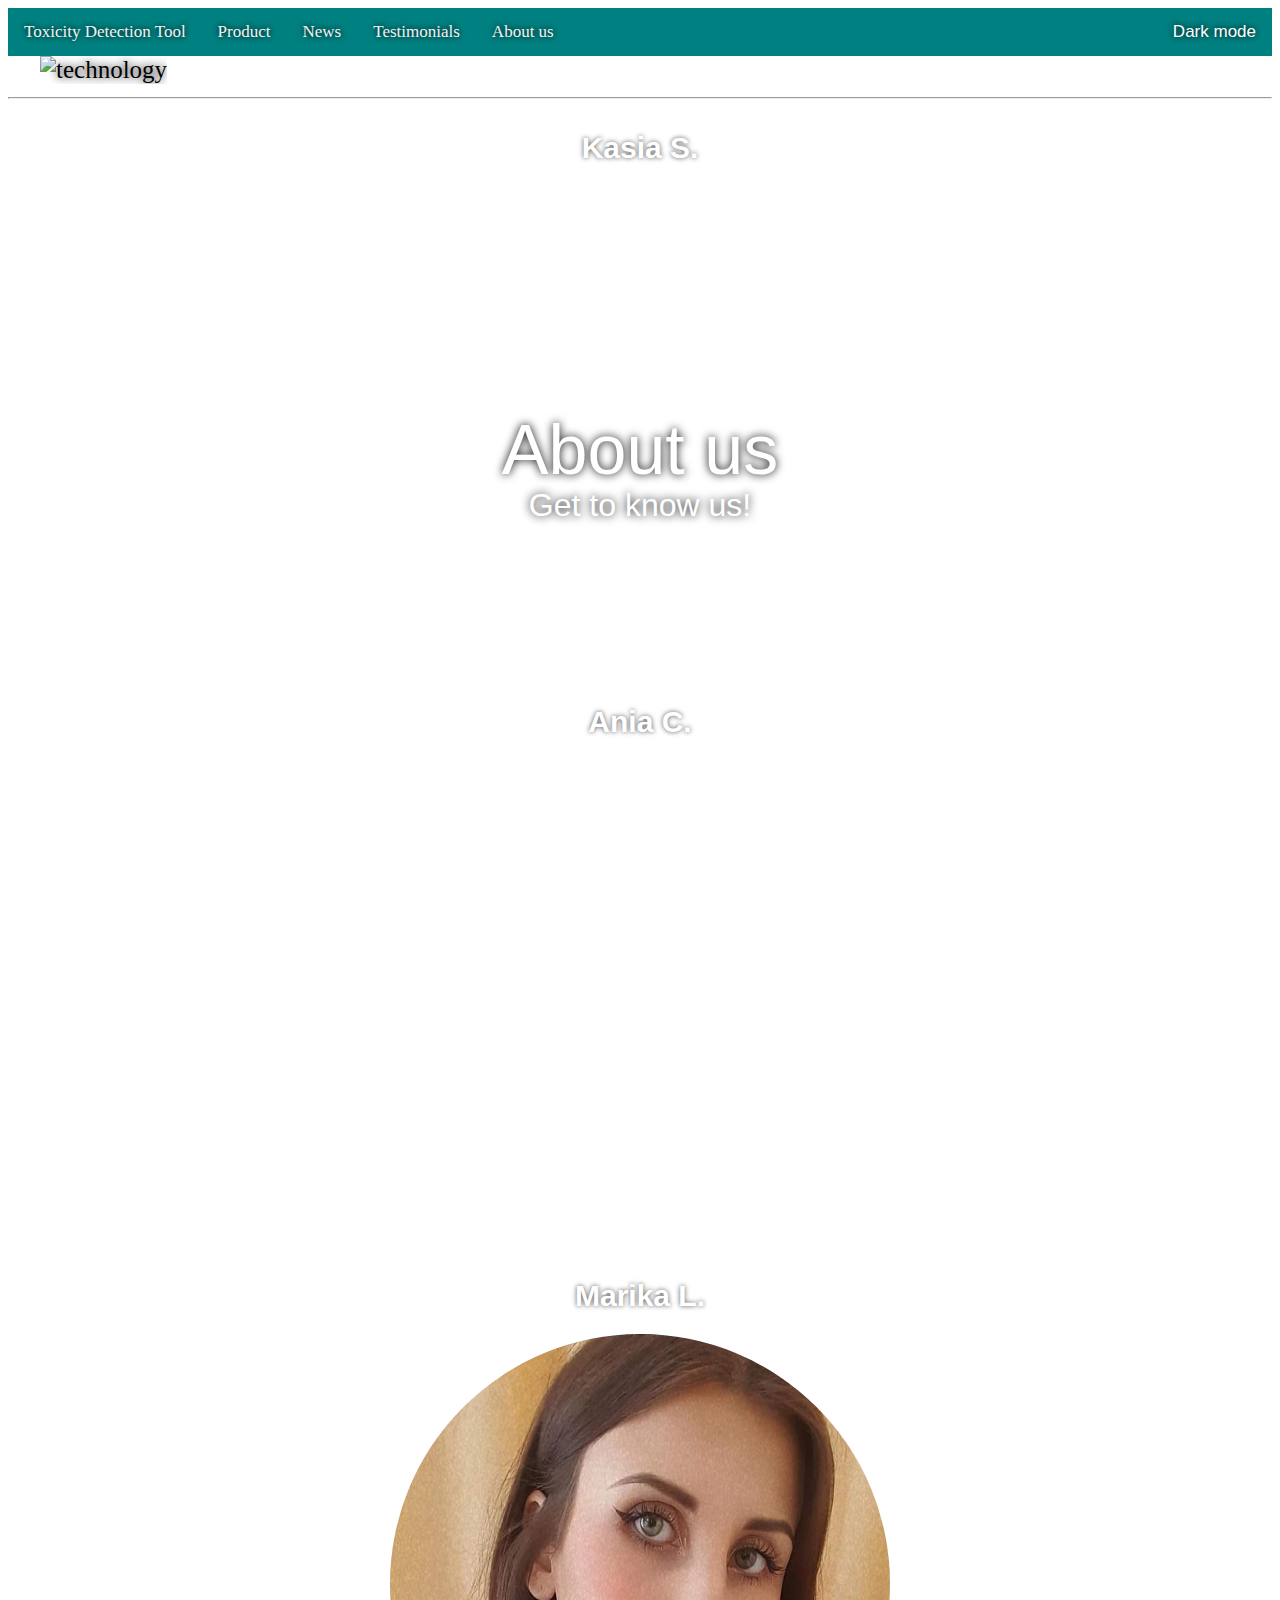
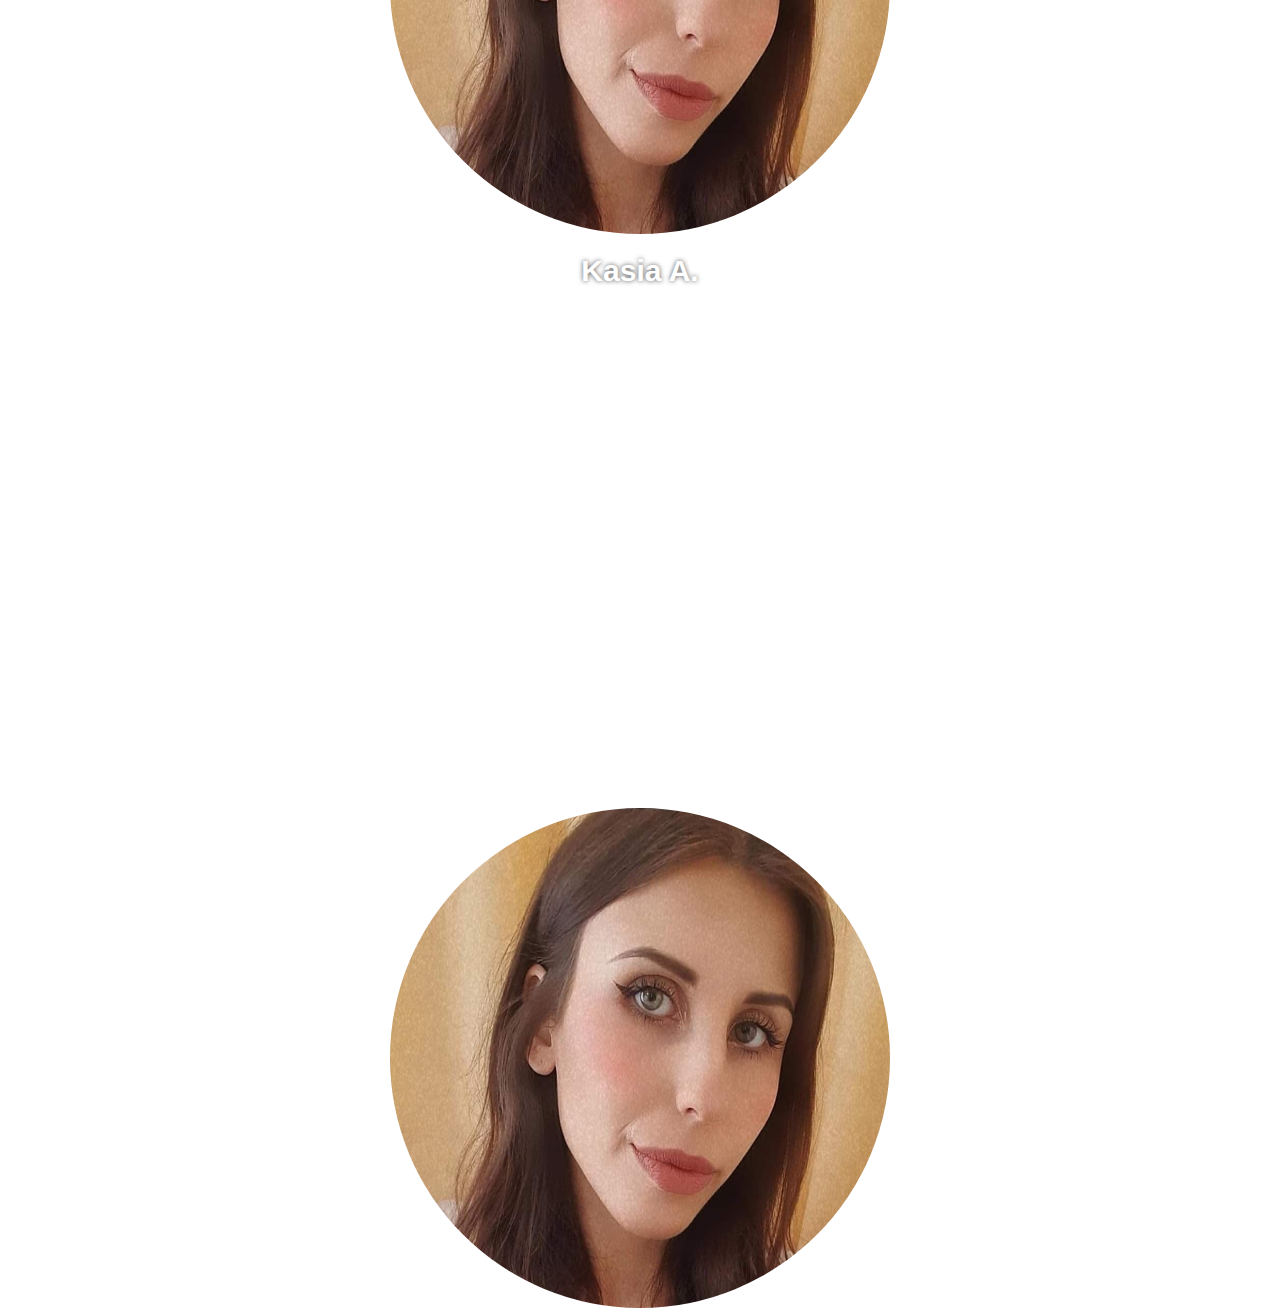
==== commit 3832d5e7: "Merge branch 'main' into add_chart" ====
--- a/about_us.html
+++ b/about_us.html
@@ -42,13 +42,6 @@
             <a class ="reference1" href="#KasiaA"><br><br><br>Get to know us!</a>
         </div>
 <hr>
-<<<<<<< Updated upstream
-
-        <div class="pic1">
-          <h1 id="KasiaA">Kasia A.</h1>
-            <center><div class="cool_photo">
-              <img class="profile_photo" src="https://github.com/NLP-UG-2020-21/Wilki_Project/blob/main/Profile%20photos/ania.jpg?raw=true" alt="profile_photo" class="responsive"/>
-=======
 <div id="photo_container">
   <div class="container">
     <div class="row">
@@ -85,7 +78,6 @@
           <h1 class="Ania">Ania C.</h1>
           <center><div class="cool_photo">
               <img class="profile_photo" src="https://github.com/NLP-UG-2020-21/Wilki_Project/blob/main/Profile%20photos/278150816_368086591901775_7564695880168976261_n.jpg?raw=true" alt="profile_photo" class="responsive"/>
->>>>>>> Stashed changes
               <div class="overlay">
                 <div class="text">Hi, my name is Ania. I have been working <br>
                   as an English tutor for several years. I graduated <br>
@@ -105,58 +97,6 @@
               </div>
             </div></center>
           </div>
-<<<<<<< Updated upstream
-
-        <div class="pic2">  
-            <h1 class="Ania">Ania C.</h1>
-            <center><div class="cool_photo">
-                <img class="profile_photo" src="https://github.com/NLP-UG-2020-21/Wilki_Project/blob/main/Profile%20photos/ania.jpg?raw=true" alt="profile_photo" class="responsive"/>
-                <div class="overlay">
-                  <div class="text">Hi, my name is Ania. I have been working <br>
-                    as an English tutor for several years. I graduated <br>
-                    from English philology with a specialization in applied <br>
-                    linguistics with English and Russian. New technologies <br>
-                    became a new field of interest for me. I am taking part <br>
-                    in few projects, trying to broaden my skills and knowledge <br>
-                    especially in natural language processing.
-                    <br><br>
-                    <a href="https://www.linkedin.com/in/anna-cieśniewska-71a2a4217/" target="_blank"><svg xmlns="http://www.w3.org/2000/svg" width="50" height="50" fill="currentColor" class="bi bi-linkedin" viewBox="0 0 16 16">
-                      <path d="M0 1.146C0 .513.526 0 1.175 0h13.65C15.474 0 16 .513 16 1.146v13.708c0 .633-.526 1.146-1.175 1.146H1.175C.526 16 0 15.487 0 14.854V1.146zm4.943 12.248V6.169H2.542v7.225h2.401zm-1.2-8.212c.837 0 1.358-.554 1.358-1.248-.015-.709-.52-1.248-1.342-1.248-.822 0-1.359.54-1.359 1.248 0 .694.521 1.248 1.327 1.248h.016zm4.908 8.212V9.359c0-.216.016-.432.08-.586.173-.431.568-.878 1.232-.878.869 0 1.216.662 1.216 1.634v3.865h2.401V9.25c0-2.22-1.184-3.252-2.764-3.252-1.274 0-1.845.7-2.165 1.193v.025h-.016a5.54 5.54 0 0 1 .016-.025V6.169h-2.4c.03.678 0 7.225 0 7.225h2.4z"/>
-                      </svg></a>
-          
-                      <a href="https://github.com/AniaC97" target="_blank"><svg xmlns="http://www.w3.org/2000/svg" width="50" height="50" fill="black" class="bi bi-github" viewBox="0 0 16 16">
-                      <path d="M8 0C3.58 0 0 3.58 0 8c0 3.54 2.29 6.53 5.47 7.59.4.07.55-.17.55-.38 0-.19-.01-.82-.01-1.49-2.01.37-2.53-.49-2.69-.94-.09-.23-.48-.94-.82-1.13-.28-.15-.68-.52-.01-.53.63-.01 1.08.58 1.23.82.72 1.21 1.87.87 2.33.66.07-.52.28-.87.51-1.07-1.78-.2-3.64-.89-3.64-3.95 0-.87.31-1.59.82-2.15-.08-.2-.36-1.02.08-2.12 0 0 .67-.21 2.2.82.64-.18 1.32-.27 2-.27.68 0 1.36.09 2 .27 1.53-1.04 2.2-.82 2.2-.82.44 1.1.16 1.92.08 2.12.51.56.82 1.27.82 2.15 0 3.07-1.87 3.75-3.65 3.95.29.25.54.73.54 1.48 0 1.07-.01 1.93-.01 2.2 0 .21.15.46.55.38A8.012 8.012 0 0 0 16 8c0-4.42-3.58-8-8-8z"/>
-                      </svg></a></div>
-                </div>
-              </div></center>
-        </div>
-      
-        <br> 
-
-        <div class="pic3">
-            <h1 class="KasiaS">Kasia S.</h1>
-            <center><div class="cool_photo">
-                <img class="profile_photo" src="https://github.com/NLP-UG-2020-21/Wilki_Project/blob/main/Profile%20photos/ania.jpg?raw=true" alt="profile_photo" class="responsive"/>
-                <div class="overlay">
-                  <div class="text"> I am an English translator with several years of <br>
-                    experience, however, currently, my attention <br>
-                    is mainly focused on natural language <br>
-                    processing. I participated in several <br>
-                    translation projects (mostly related to the <br>
-                    translation of literature and games). I have <br>
-                    also been editing and proofreading texts in <br>
-                    the past. New technologies have recently <br>
-                    become my interest, therefore, I try to create <br>
-                    my programming projects.<br><br>
-                    <a href="https://www.linkedin.com/in/katarzyna-sarzyńska-7593861b4/" target="_blank"><svg xmlns="http://www.w3.org/2000/svg" width="50" height="50" fill="currentColor" class="bi bi-linkedin" viewBox="0 0 16 16">
-                      <path d="M0 1.146C0 .513.526 0 1.175 0h13.65C15.474 0 16 .513 16 1.146v13.708c0 .633-.526 1.146-1.175 1.146H1.175C.526 16 0 15.487 0 14.854V1.146zm4.943 12.248V6.169H2.542v7.225h2.401zm-1.2-8.212c.837 0 1.358-.554 1.358-1.248-.015-.709-.52-1.248-1.342-1.248-.822 0-1.359.54-1.359 1.248 0 .694.521 1.248 1.327 1.248h.016zm4.908 8.212V9.359c0-.216.016-.432.08-.586.173-.431.568-.878 1.232-.878.869 0 1.216.662 1.216 1.634v3.865h2.401V9.25c0-2.22-1.184-3.252-2.764-3.252-1.274 0-1.845.7-2.165 1.193v.025h-.016a5.54 5.54 0 0 1 .016-.025V6.169h-2.4c.03.678 0 7.225 0 7.225h2.4z"/>
-                      </svg></a>
-          
-                      <a href="https://github.com/KSarzynska" target="_blank"><svg xmlns="http://www.w3.org/2000/svg" width="50" height="50" fill="black" class="bi bi-github" viewBox="0 0 16 16">
-                      <path d="M8 0C3.58 0 0 3.58 0 8c0 3.54 2.29 6.53 5.47 7.59.4.07.55-.17.55-.38 0-.19-.01-.82-.01-1.49-2.01.37-2.53-.49-2.69-.94-.09-.23-.48-.94-.82-1.13-.28-.15-.68-.52-.01-.53.63-.01 1.08.58 1.23.82.72 1.21 1.87.87 2.33.66.07-.52.28-.87.51-1.07-1.78-.2-3.64-.89-3.64-3.95 0-.87.31-1.59.82-2.15-.08-.2-.36-1.02.08-2.12 0 0 .67-.21 2.2.82.64-.18 1.32-.27 2-.27.68 0 1.36.09 2 .27 1.53-1.04 2.2-.82 2.2-.82.44 1.1.16 1.92.08 2.12.51.56.82 1.27.82 2.15 0 3.07-1.87 3.75-3.65 3.95.29.25.54.73.54 1.48 0 1.07-.01 1.93-.01 2.2 0 .21.15.46.55.38A8.012 8.012 0 0 0 16 8c0-4.42-3.58-8-8-8z"/>
-                      </svg></a>
-                    </div>
-=======
       </div>
       <div class="w-100"></div>
       <div class="col">
@@ -178,7 +118,7 @@
                     <a href="https://github.com/mlawrec" target="_blank"><svg xmlns="http://www.w3.org/2000/svg" width="50" height="50" fill="black" class="bi bi-github" viewBox="0 0 16 16">
                     <path d="M8 0C3.58 0 0 3.58 0 8c0 3.54 2.29 6.53 5.47 7.59.4.07.55-.17.55-.38 0-.19-.01-.82-.01-1.49-2.01.37-2.53-.49-2.69-.94-.09-.23-.48-.94-.82-1.13-.28-.15-.68-.52-.01-.53.63-.01 1.08.58 1.23.82.72 1.21 1.87.87 2.33.66.07-.52.28-.87.51-1.07-1.78-.2-3.64-.89-3.64-3.95 0-.87.31-1.59.82-2.15-.08-.2-.36-1.02.08-2.12 0 0 .67-.21 2.2.82.64-.18 1.32-.27 2-.27.68 0 1.36.09 2 .27 1.53-1.04 2.2-.82 2.2-.82.44 1.1.16 1.92.08 2.12.51.56.82 1.27.82 2.15 0 3.07-1.87 3.75-3.65 3.95.29.25.54.73.54 1.48 0 1.07-.01 1.93-.01 2.2 0 .21.15.46.55.38A8.012 8.012 0 0 0 16 8c0-4.42-3.58-8-8-8z"/>
                     </svg></a>
->>>>>>> Stashed changes
+
                 </div>
                </div>
             </div></center>
@@ -188,8 +128,8 @@
         <div class="pic4">
           <h1 class="KasiaA">Kasia A.</h1>
             <center><div class="cool_photo">
-<<<<<<< Updated upstream
                 <img class="profile_photo" src="https://ibb.co/gFSH6Ht" alt="profile_photo" class="responsive"/>
+                <img class="profile_photo" src="Profile%20photos/281904317-720325456055385-2024247439841863436-n.jpg" alt="profile_photo" class="responsive"/>
                 <div class="overlay">
                   <div class="text">Hello World, I'm Marika.I have completed my BA <br>
                     degree in Asia Pacific Studies. I am currently studying <br>
@@ -197,12 +137,6 @@
                     New technologies became a new field of interest for me. <br>
                     I am taking part in new projects to improve my skills.
                     <br><br>
-=======
-              <img class="profile_photo" src="Profile%20photos/kasiaa.png" alt="profile_photo" class="responsive"/>
-              <div class="overlay">
-                <div class="text">Hello World, I'm Kasia<br>
-                  <br>
->>>>>>> Stashed changes
                     <a href="https://www.linkedin.com/in/katarzyna-sarzyńska-7593861b4/" target="_blank"><svg xmlns="http://www.w3.org/2000/svg" width="50" height="50" fill="currentColor" class="bi bi-linkedin" viewBox="0 0 16 16">
                       <path d="M0 1.146C0 .513.526 0 1.175 0h13.65C15.474 0 16 .513 16 1.146v13.708c0 .633-.526 1.146-1.175 1.146H1.175C.526 16 0 15.487 0 14.854V1.146zm4.943 12.248V6.169H2.542v7.225h2.401zm-1.2-8.212c.837 0 1.358-.554 1.358-1.248-.015-.709-.52-1.248-1.342-1.248-.822 0-1.359.54-1.359 1.248 0 .694.521 1.248 1.327 1.248h.016zm4.908 8.212V9.359c0-.216.016-.432.08-.586.173-.431.568-.878 1.232-.878.869 0 1.216.662 1.216 1.634v3.865h2.401V9.25c0-2.22-1.184-3.252-2.764-3.252-1.274 0-1.845.7-2.165 1.193v.025h-.016a5.54 5.54 0 0 1 .016-.025V6.169h-2.4c.03.678 0 7.225 0 7.225h2.4z"/>
                       </svg></a>
@@ -210,13 +144,7 @@
                       <a href="https://github.com/andkasia" target="_blank"><svg xmlns="http://www.w3.org/2000/svg" width="50" height="50" fill="black" class="bi bi-github" viewBox="0 0 16 16">
                       <path d="M8 0C3.58 0 0 3.58 0 8c0 3.54 2.29 6.53 5.47 7.59.4.07.55-.17.55-.38 0-.19-.01-.82-.01-1.49-2.01.37-2.53-.49-2.69-.94-.09-.23-.48-.94-.82-1.13-.28-.15-.68-.52-.01-.53.63-.01 1.08.58 1.23.82.72 1.21 1.87.87 2.33.66.07-.52.28-.87.51-1.07-1.78-.2-3.64-.89-3.64-3.95 0-.87.31-1.59.82-2.15-.08-.2-.36-1.02.08-2.12 0 0 .67-.21 2.2.82.64-.18 1.32-.27 2-.27.68 0 1.36.09 2 .27 1.53-1.04 2.2-.82 2.2-.82.44 1.1.16 1.92.08 2.12.51.56.82 1.27.82 2.15 0 3.07-1.87 3.75-3.65 3.95.29.25.54.73.54 1.48 0 1.07-.01 1.93-.01 2.2 0 .21.15.46.55.38A8.012 8.012 0 0 0 16 8c0-4.42-3.58-8-8-8z"/>
                       </svg></a>
-                </div>
-<<<<<<< Updated upstream
-              </div></center>
 
-        </div>
-        <script src="java.js"></script>   
-=======
               </div>
             </div></center>
       </div>
@@ -225,7 +153,7 @@
   </div>
   
         <script src="script.js"></script>   
->>>>>>> Stashed changes
+
          <!--Loading screen-->   
          <div class='spinner-wrapper'>
           <div class="spinner"></div>
--- a/style_sheet.css
+++ b/style_sheet.css
@@ -37,8 +37,11 @@
 
 .cool_photo {
   position: relative;
-  width: 70%;
-
+}
+
+.cool_photo img {
+  width: 500px;
+  height:500px;
 }
 
 .profile_photo {
@@ -85,7 +88,18 @@
   -ms-transform: translate(-50%, -50%);
 }
 
-div.pic1 {
+#photo_container {
+  display: flex;
+  flex-wrap: wrap;
+  flex-direction: column;
+  gap: 20px;
+}
+
+#photo_container > div {
+  margin: auto;
+}
+
+/* div.pic1 {
   float: left;
 }
 
@@ -99,13 +113,10 @@
 
 div.pic4 {
   float: right;
-}
+} */
 /* Powyżej są obrazki z tekstem do about me */
 
-<<<<<<< Updated upstream
-
-#textbox {
-=======
+
 #textBox {
 width: 80%;
 vertical-align: text-top;
@@ -129,32 +140,31 @@
     background-color:rgb(115, 121, 131);
       height:200px;
       font-size:large;
-      color: #F3F3F3;
       margin: 0 auto;
       padding-bottom: 175px;}
 
 /*#textbox {
->>>>>>> Stashed changes
   width: 130px;
   box-sizing: border-box;
-  border: 2px solid #ccc;
+  border: 2px solid rgb(96, 96, 96);
   border-radius: 4px;
   font-size: 16px;
-  background-color: white;
+  background-color: rgb(96, 96, 96);
   background-image: url('https://www.google.com/url?sa=i&url=https%3A%2F%2Ficon-icons.com%2Ficon%2Fwrite%2F176713&psig=AOvVaw1kFp3rC7qn74HLMUrngSrL&ust=1647290139997000&source=images&cd=vfe&ved=0CAsQjRxqFwoTCJjdjJX4w_YCFQAAAAAdAAAAABAF');
   background-position: 10px 10px; 
   background-repeat: no-repeat;
   padding: 12px 20px 12px 40px;
   transition: width 0.4s ease-in-out;
   margin-left: 60px;
-}
+}*/
 
 #submitbutton {
-  margin-left: 18cm;
-  margin-left: 16cm;
-  margin-bottom: 40px;
-  margin-top: 20px;
-}
+  display: block;
+  margin: 0 auto;
+  color: #d5e4e4;
+  background-color:rgb(5, 83, 83);
+}
+
 
 .main_title {
   text-shadow: 0 0 10px rgb(0, 0, 0);
@@ -228,6 +238,7 @@
 	  color: white;
 	  border-radius: 20px;
     width: 700px;
+    margin: 0 auto;
   }
 
   h2:hover {
@@ -319,7 +330,7 @@
   background-color: #2c4747;
   color: white;
 }
-@media screen and (max-width:768px){
+/*@media screen and (max-width:768px){
   p{font-size:1.5em;
 } 
 }
@@ -349,7 +360,7 @@
 @media screen  and (min-width:550px){
   text{font-size:1.75rem;
   }
-}
+}*/
 /* BUTTONS DESIGN */
 .radious {
   background-color: teal;
@@ -497,6 +508,7 @@
   text-align: center;
   text-shadow: 0 0 5px #9fd3c7;
   color: white;
+  margin: 0 auto;
 }
 
 
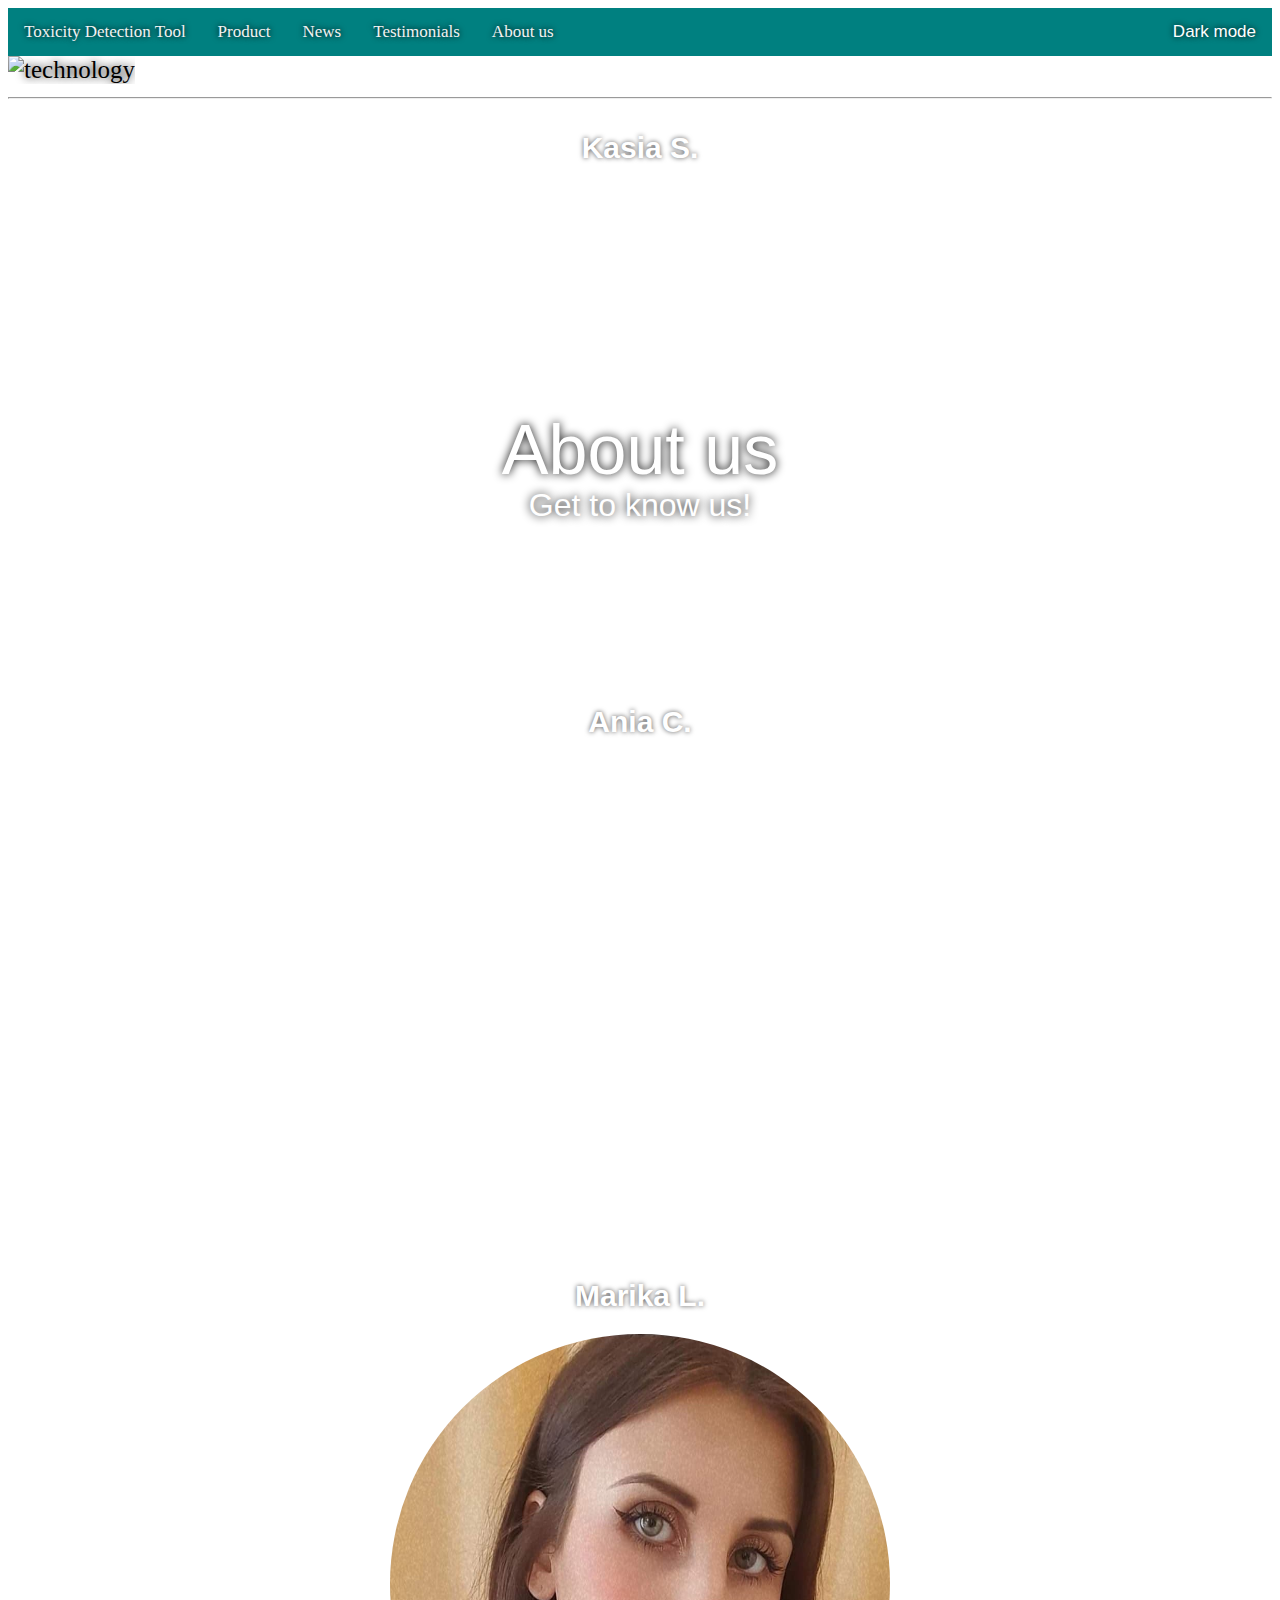
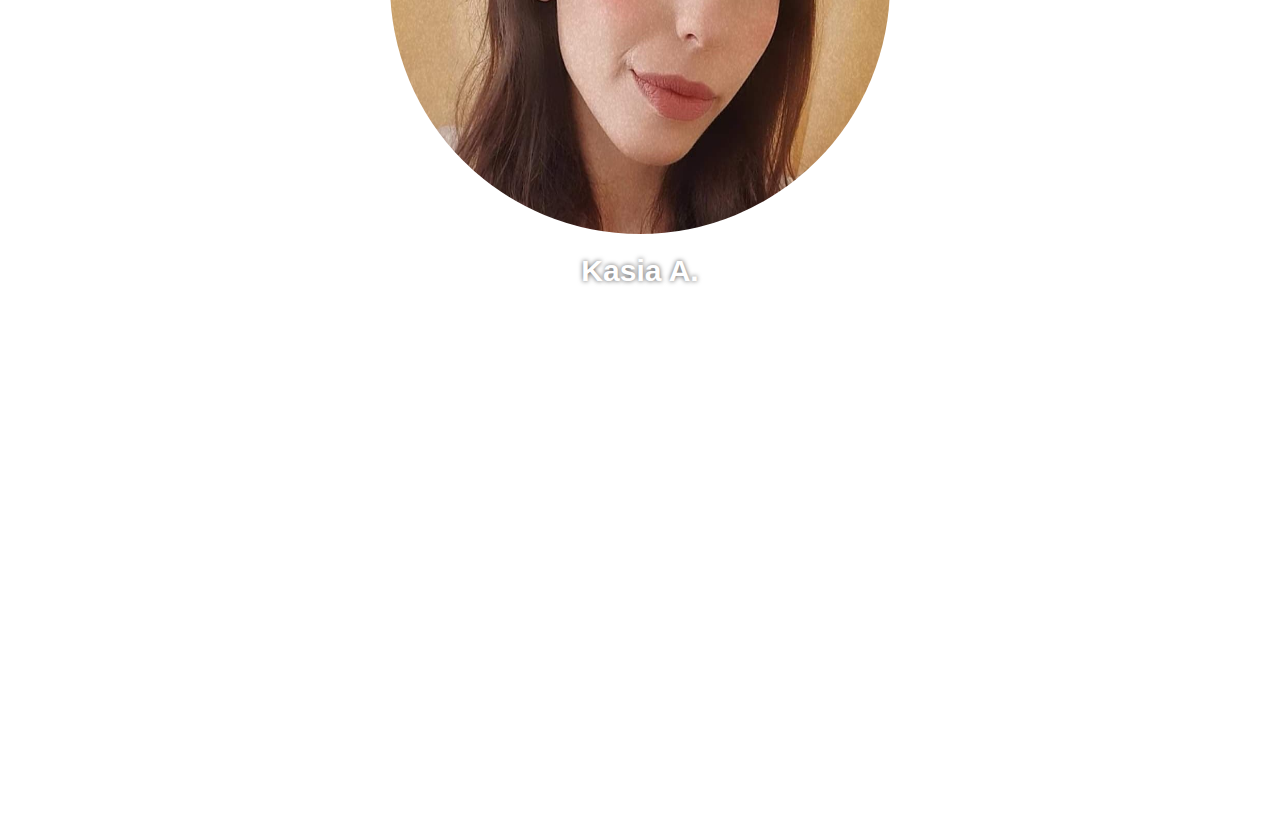
==== commit 5526a5f0: "Małe poprawki, chyba wyglada okej" ====
--- a/about_us.html
+++ b/about_us.html
@@ -39,7 +39,7 @@
         <div class="main_title">
             <img src="https://github.com/NLP-UG-2020-21/Wilki_Project/blob/main/Backgrounds%20and%20pictures/about_us.jpg?raw=true" alt="technology"  style="width:100%;">
             <div class="centered">About us</div>
-            <a class ="reference1" href="#KasiaA"><br><br><br>Get to know us!</a>
+            <a class ="reference1" href="#photo_container"><br><br><br>Get to know us!</a>
         </div>
 <hr>
 <div id="photo_container">
@@ -79,7 +79,7 @@
           <center><div class="cool_photo">
               <img class="profile_photo" src="https://github.com/NLP-UG-2020-21/Wilki_Project/blob/main/Profile%20photos/278150816_368086591901775_7564695880168976261_n.jpg?raw=true" alt="profile_photo" class="responsive"/>
               <div class="overlay">
-                <div class="text">Hi, my name is Ania. I have been working <br>
+                <div class="text">I have been working <br>
                   as an English tutor for several years. I graduated <br>
                   from English philology with a specialization in applied <br>
                   linguistics with English and Russian. New technologies <br>
@@ -105,16 +105,13 @@
           <center><div class="cool_photo">
               <img class="profile_photo" src="Profile%20photos/281904317-720325456055385-2024247439841863436-n.jpg" alt="profile_photo" class="responsive"/>
               <div class="overlay">
-                <div class="text">Hello World, I'm Marika.I have completed my BA <br>
+                <div class="text">I have completed my BA <br>
                   degree in Asia Pacific Studies. I am currently studying <br>
                   Natural Language Processing at the University of Gdansk.<br>
                   New technologies became a new field of interest for me. <br>
                   I am taking part in new projects to improve my skills.
                   <br><br>
-                  <a href="https://www.linkedin.com/in/katarzyna-sarzyńska-7593861b4/" target="_blank"><svg xmlns="http://www.w3.org/2000/svg" width="50" height="50" fill="currentColor" class="bi bi-linkedin" viewBox="0 0 16 16">
-                    <path d="M0 1.146C0 .513.526 0 1.175 0h13.65C15.474 0 16 .513 16 1.146v13.708c0 .633-.526 1.146-1.175 1.146H1.175C.526 16 0 15.487 0 14.854V1.146zm4.943 12.248V6.169H2.542v7.225h2.401zm-1.2-8.212c.837 0 1.358-.554 1.358-1.248-.015-.709-.52-1.248-1.342-1.248-.822 0-1.359.54-1.359 1.248 0 .694.521 1.248 1.327 1.248h.016zm4.908 8.212V9.359c0-.216.016-.432.08-.586.173-.431.568-.878 1.232-.878.869 0 1.216.662 1.216 1.634v3.865h2.401V9.25c0-2.22-1.184-3.252-2.764-3.252-1.274 0-1.845.7-2.165 1.193v.025h-.016a5.54 5.54 0 0 1 .016-.025V6.169h-2.4c.03.678 0 7.225 0 7.225h2.4z"/>
-                    </svg></a>
-            
+                  
                     <a href="https://github.com/mlawrec" target="_blank"><svg xmlns="http://www.w3.org/2000/svg" width="50" height="50" fill="black" class="bi bi-github" viewBox="0 0 16 16">
                     <path d="M8 0C3.58 0 0 3.58 0 8c0 3.54 2.29 6.53 5.47 7.59.4.07.55-.17.55-.38 0-.19-.01-.82-.01-1.49-2.01.37-2.53-.49-2.69-.94-.09-.23-.48-.94-.82-1.13-.28-.15-.68-.52-.01-.53.63-.01 1.08.58 1.23.82.72 1.21 1.87.87 2.33.66.07-.52.28-.87.51-1.07-1.78-.2-3.64-.89-3.64-3.95 0-.87.31-1.59.82-2.15-.08-.2-.36-1.02.08-2.12 0 0 .67-.21 2.2.82.64-.18 1.32-.27 2-.27.68 0 1.36.09 2 .27 1.53-1.04 2.2-.82 2.2-.82.44 1.1.16 1.92.08 2.12.51.56.82 1.27.82 2.15 0 3.07-1.87 3.75-3.65 3.95.29.25.54.73.54 1.48 0 1.07-.01 1.93-.01 2.2 0 .21.15.46.55.38A8.012 8.012 0 0 0 16 8c0-4.42-3.58-8-8-8z"/>
                     </svg></a>
@@ -128,22 +125,13 @@
         <div class="pic4">
           <h1 class="KasiaA">Kasia A.</h1>
             <center><div class="cool_photo">
-                <img class="profile_photo" src="https://ibb.co/gFSH6Ht" alt="profile_photo" class="responsive"/>
-                <img class="profile_photo" src="Profile%20photos/281904317-720325456055385-2024247439841863436-n.jpg" alt="profile_photo" class="responsive"/>
+                <img class="profile_photo" src="https://github.com/NLP-UG-2020-21/Wilki_Project/blob/main/Profile%20photos/kasiaa.png?raw=true" alt="profile_photo" class="responsive"/>
+                
                 <div class="overlay">
-                  <div class="text">Hello World, I'm Marika.I have completed my BA <br>
-                    degree in Asia Pacific Studies. I am currently studying <br>
-                    Natural Language Processing at the University of Gdansk.<br>
-                    New technologies became a new field of interest for me. <br>
-                    I am taking part in new projects to improve my skills.
+                  <div class="text">Hello, my name is Kasia.  <br>
+                    
                     <br><br>
-                    <a href="https://www.linkedin.com/in/katarzyna-sarzyńska-7593861b4/" target="_blank"><svg xmlns="http://www.w3.org/2000/svg" width="50" height="50" fill="currentColor" class="bi bi-linkedin" viewBox="0 0 16 16">
-                      <path d="M0 1.146C0 .513.526 0 1.175 0h13.65C15.474 0 16 .513 16 1.146v13.708c0 .633-.526 1.146-1.175 1.146H1.175C.526 16 0 15.487 0 14.854V1.146zm4.943 12.248V6.169H2.542v7.225h2.401zm-1.2-8.212c.837 0 1.358-.554 1.358-1.248-.015-.709-.52-1.248-1.342-1.248-.822 0-1.359.54-1.359 1.248 0 .694.521 1.248 1.327 1.248h.016zm4.908 8.212V9.359c0-.216.016-.432.08-.586.173-.431.568-.878 1.232-.878.869 0 1.216.662 1.216 1.634v3.865h2.401V9.25c0-2.22-1.184-3.252-2.764-3.252-1.274 0-1.845.7-2.165 1.193v.025h-.016a5.54 5.54 0 0 1 .016-.025V6.169h-2.4c.03.678 0 7.225 0 7.225h2.4z"/>
-                      </svg></a>
-          
-                      <a href="https://github.com/andkasia" target="_blank"><svg xmlns="http://www.w3.org/2000/svg" width="50" height="50" fill="black" class="bi bi-github" viewBox="0 0 16 16">
-                      <path d="M8 0C3.58 0 0 3.58 0 8c0 3.54 2.29 6.53 5.47 7.59.4.07.55-.17.55-.38 0-.19-.01-.82-.01-1.49-2.01.37-2.53-.49-2.69-.94-.09-.23-.48-.94-.82-1.13-.28-.15-.68-.52-.01-.53.63-.01 1.08.58 1.23.82.72 1.21 1.87.87 2.33.66.07-.52.28-.87.51-1.07-1.78-.2-3.64-.89-3.64-3.95 0-.87.31-1.59.82-2.15-.08-.2-.36-1.02.08-2.12 0 0 .67-.21 2.2.82.64-.18 1.32-.27 2-.27.68 0 1.36.09 2 .27 1.53-1.04 2.2-.82 2.2-.82.44 1.1.16 1.92.08 2.12.51.56.82 1.27.82 2.15 0 3.07-1.87 3.75-3.65 3.95.29.25.54.73.54 1.48 0 1.07-.01 1.93-.01 2.2 0 .21.15.46.55.38A8.012 8.012 0 0 0 16 8c0-4.42-3.58-8-8-8z"/>
-                      </svg></a>
+                    
 
               </div>
             </div></center>
--- a/style_sheet.css
+++ b/style_sheet.css
@@ -169,7 +169,7 @@
 .main_title {
   text-shadow: 0 0 10px rgb(0, 0, 0);
   width: 100%;
-  max-width: 1200px;
+  max-width: 100%;
   margin:auto;
 
 }
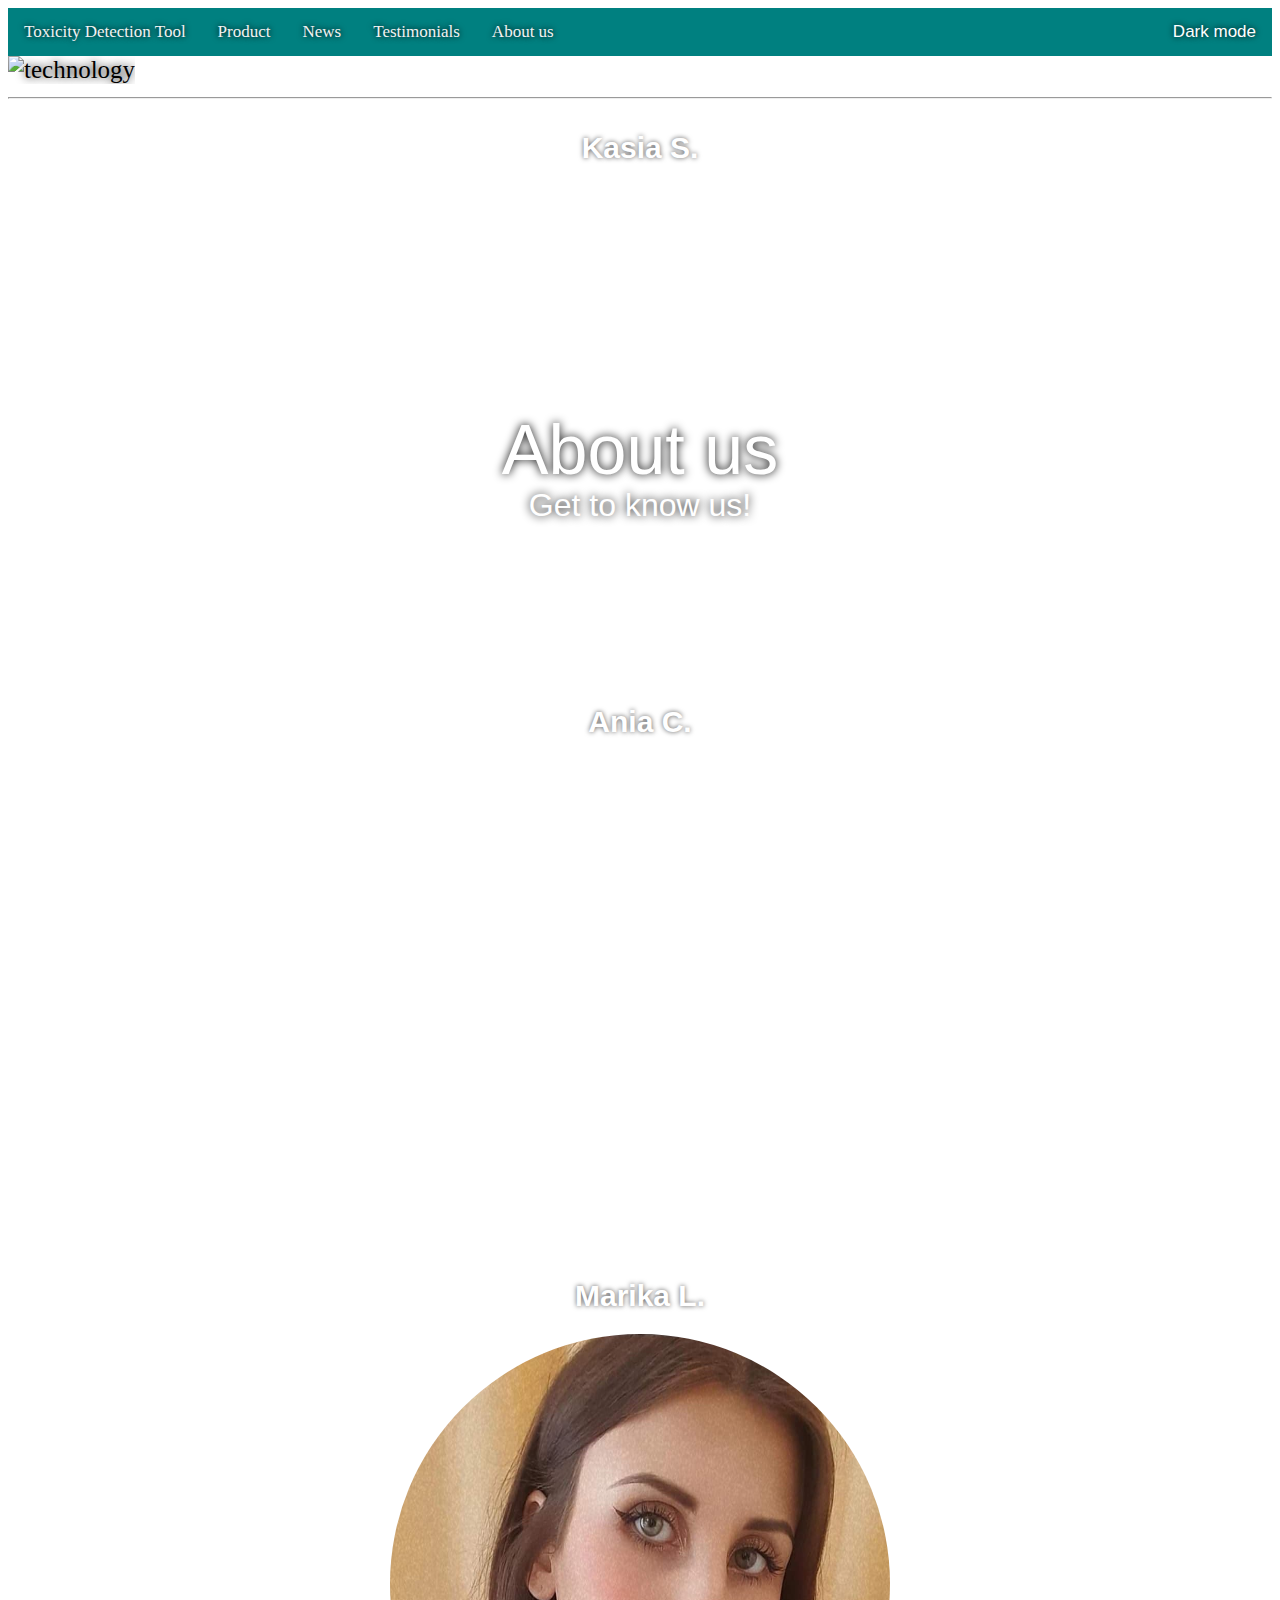
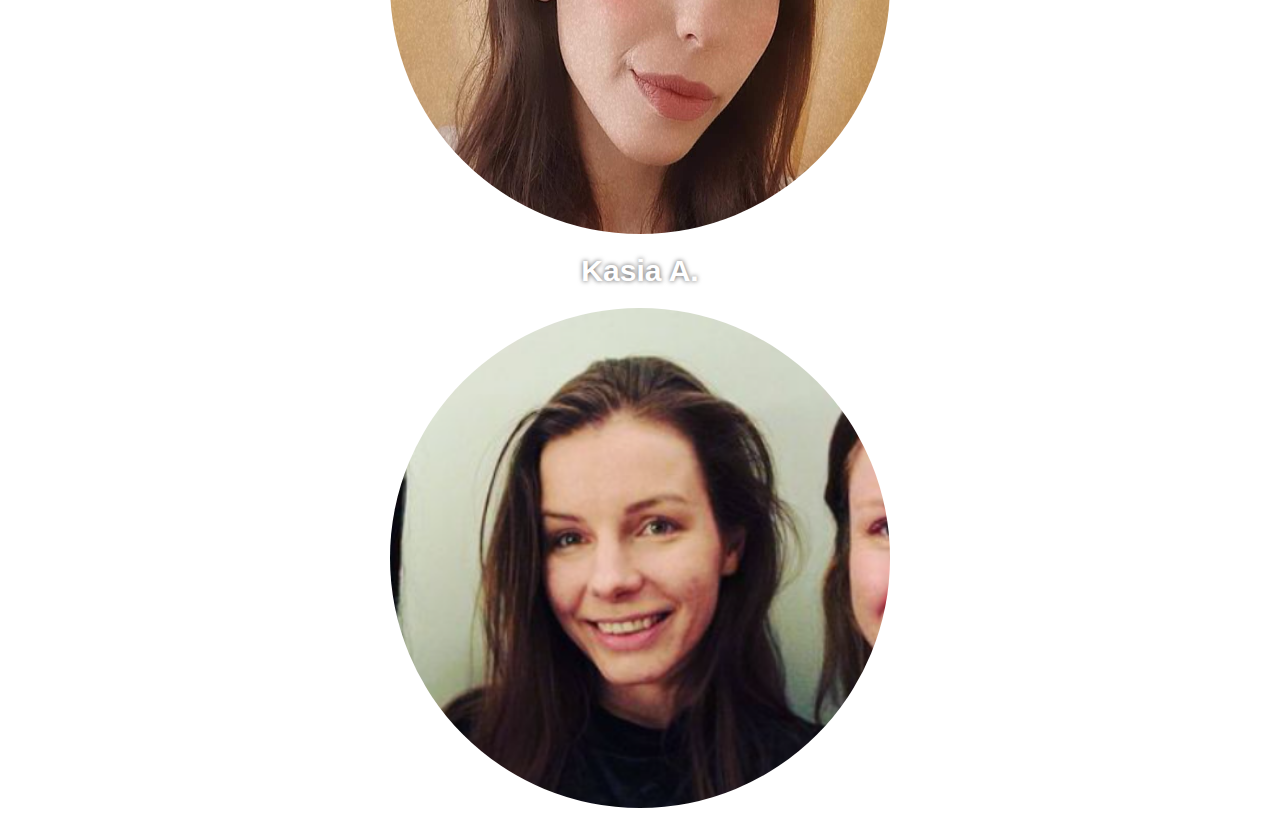
==== commit af234649: "Poprawki" ====
--- a/about_us.html
+++ b/about_us.html
@@ -39,7 +39,7 @@
         <div class="main_title">
             <img src="https://github.com/NLP-UG-2020-21/Wilki_Project/blob/main/Backgrounds%20and%20pictures/about_us.jpg?raw=true" alt="technology"  style="width:100%;">
             <div class="centered">About us</div>
-            <a class ="reference1" href="#photo_container"><br><br><br>Get to know us!</a>
+            <a class ="reference1" href="#KasiaA"><br><br><br>Get to know us!</a>
         </div>
 <hr>
 <div id="photo_container">
@@ -79,7 +79,7 @@
           <center><div class="cool_photo">
               <img class="profile_photo" src="https://github.com/NLP-UG-2020-21/Wilki_Project/blob/main/Profile%20photos/278150816_368086591901775_7564695880168976261_n.jpg?raw=true" alt="profile_photo" class="responsive"/>
               <div class="overlay">
-                <div class="text">I have been working <br>
+                <div class="text">Hi, my name is Ania. I have been working <br>
                   as an English tutor for several years. I graduated <br>
                   from English philology with a specialization in applied <br>
                   linguistics with English and Russian. New technologies <br>
@@ -105,13 +105,16 @@
           <center><div class="cool_photo">
               <img class="profile_photo" src="Profile%20photos/281904317-720325456055385-2024247439841863436-n.jpg" alt="profile_photo" class="responsive"/>
               <div class="overlay">
-                <div class="text">I have completed my BA <br>
+                <div class="text">Hello World, I'm Marika.I have completed my BA <br>
                   degree in Asia Pacific Studies. I am currently studying <br>
                   Natural Language Processing at the University of Gdansk.<br>
                   New technologies became a new field of interest for me. <br>
                   I am taking part in new projects to improve my skills.
                   <br><br>
-                  
+                  <a href="https://www.linkedin.com/in/katarzyna-sarzyńska-7593861b4/" target="_blank"><svg xmlns="http://www.w3.org/2000/svg" width="50" height="50" fill="currentColor" class="bi bi-linkedin" viewBox="0 0 16 16">
+                    <path d="M0 1.146C0 .513.526 0 1.175 0h13.65C15.474 0 16 .513 16 1.146v13.708c0 .633-.526 1.146-1.175 1.146H1.175C.526 16 0 15.487 0 14.854V1.146zm4.943 12.248V6.169H2.542v7.225h2.401zm-1.2-8.212c.837 0 1.358-.554 1.358-1.248-.015-.709-.52-1.248-1.342-1.248-.822 0-1.359.54-1.359 1.248 0 .694.521 1.248 1.327 1.248h.016zm4.908 8.212V9.359c0-.216.016-.432.08-.586.173-.431.568-.878 1.232-.878.869 0 1.216.662 1.216 1.634v3.865h2.401V9.25c0-2.22-1.184-3.252-2.764-3.252-1.274 0-1.845.7-2.165 1.193v.025h-.016a5.54 5.54 0 0 1 .016-.025V6.169h-2.4c.03.678 0 7.225 0 7.225h2.4z"/>
+                    </svg></a>
+            
                     <a href="https://github.com/mlawrec" target="_blank"><svg xmlns="http://www.w3.org/2000/svg" width="50" height="50" fill="black" class="bi bi-github" viewBox="0 0 16 16">
                     <path d="M8 0C3.58 0 0 3.58 0 8c0 3.54 2.29 6.53 5.47 7.59.4.07.55-.17.55-.38 0-.19-.01-.82-.01-1.49-2.01.37-2.53-.49-2.69-.94-.09-.23-.48-.94-.82-1.13-.28-.15-.68-.52-.01-.53.63-.01 1.08.58 1.23.82.72 1.21 1.87.87 2.33.66.07-.52.28-.87.51-1.07-1.78-.2-3.64-.89-3.64-3.95 0-.87.31-1.59.82-2.15-.08-.2-.36-1.02.08-2.12 0 0 .67-.21 2.2.82.64-.18 1.32-.27 2-.27.68 0 1.36.09 2 .27 1.53-1.04 2.2-.82 2.2-.82.44 1.1.16 1.92.08 2.12.51.56.82 1.27.82 2.15 0 3.07-1.87 3.75-3.65 3.95.29.25.54.73.54 1.48 0 1.07-.01 1.93-.01 2.2 0 .21.15.46.55.38A8.012 8.012 0 0 0 16 8c0-4.42-3.58-8-8-8z"/>
                     </svg></a>
@@ -125,13 +128,21 @@
         <div class="pic4">
           <h1 class="KasiaA">Kasia A.</h1>
             <center><div class="cool_photo">
-                <img class="profile_photo" src="https://github.com/NLP-UG-2020-21/Wilki_Project/blob/main/Profile%20photos/kasiaa.png?raw=true" alt="profile_photo" class="responsive"/>
-                
+                <img class="profile_photo" src="Profile%20photos/kasiaa.png" alt="profile_photo" class="responsive"/>
                 <div class="overlay">
-                  <div class="text">Hello, my name is Kasia.  <br>
-                    
+                  <div class="text">Hello World, I'm Marika.I have completed my BA <br>
+                    degree in Asia Pacific Studies. I am currently studying <br>
+                    Natural Language Processing at the University of Gdansk.<br>
+                    New technologies became a new field of interest for me. <br>
+                    I am taking part in new projects to improve my skills.
                     <br><br>
-                    
+                    <a href="https://www.linkedin.com/in/katarzyna-sarzyńska-7593861b4/" target="_blank"><svg xmlns="http://www.w3.org/2000/svg" width="50" height="50" fill="currentColor" class="bi bi-linkedin" viewBox="0 0 16 16">
+                      <path d="M0 1.146C0 .513.526 0 1.175 0h13.65C15.474 0 16 .513 16 1.146v13.708c0 .633-.526 1.146-1.175 1.146H1.175C.526 16 0 15.487 0 14.854V1.146zm4.943 12.248V6.169H2.542v7.225h2.401zm-1.2-8.212c.837 0 1.358-.554 1.358-1.248-.015-.709-.52-1.248-1.342-1.248-.822 0-1.359.54-1.359 1.248 0 .694.521 1.248 1.327 1.248h.016zm4.908 8.212V9.359c0-.216.016-.432.08-.586.173-.431.568-.878 1.232-.878.869 0 1.216.662 1.216 1.634v3.865h2.401V9.25c0-2.22-1.184-3.252-2.764-3.252-1.274 0-1.845.7-2.165 1.193v.025h-.016a5.54 5.54 0 0 1 .016-.025V6.169h-2.4c.03.678 0 7.225 0 7.225h2.4z"/>
+                      </svg></a>
+          
+                      <a href="https://github.com/andkasia" target="_blank"><svg xmlns="http://www.w3.org/2000/svg" width="50" height="50" fill="black" class="bi bi-github" viewBox="0 0 16 16">
+                      <path d="M8 0C3.58 0 0 3.58 0 8c0 3.54 2.29 6.53 5.47 7.59.4.07.55-.17.55-.38 0-.19-.01-.82-.01-1.49-2.01.37-2.53-.49-2.69-.94-.09-.23-.48-.94-.82-1.13-.28-.15-.68-.52-.01-.53.63-.01 1.08.58 1.23.82.72 1.21 1.87.87 2.33.66.07-.52.28-.87.51-1.07-1.78-.2-3.64-.89-3.64-3.95 0-.87.31-1.59.82-2.15-.08-.2-.36-1.02.08-2.12 0 0 .67-.21 2.2.82.64-.18 1.32-.27 2-.27.68 0 1.36.09 2 .27 1.53-1.04 2.2-.82 2.2-.82.44 1.1.16 1.92.08 2.12.51.56.82 1.27.82 2.15 0 3.07-1.87 3.75-3.65 3.95.29.25.54.73.54 1.48 0 1.07-.01 1.93-.01 2.2 0 .21.15.46.55.38A8.012 8.012 0 0 0 16 8c0-4.42-3.58-8-8-8z"/>
+                      </svg></a>
 
               </div>
             </div></center>
